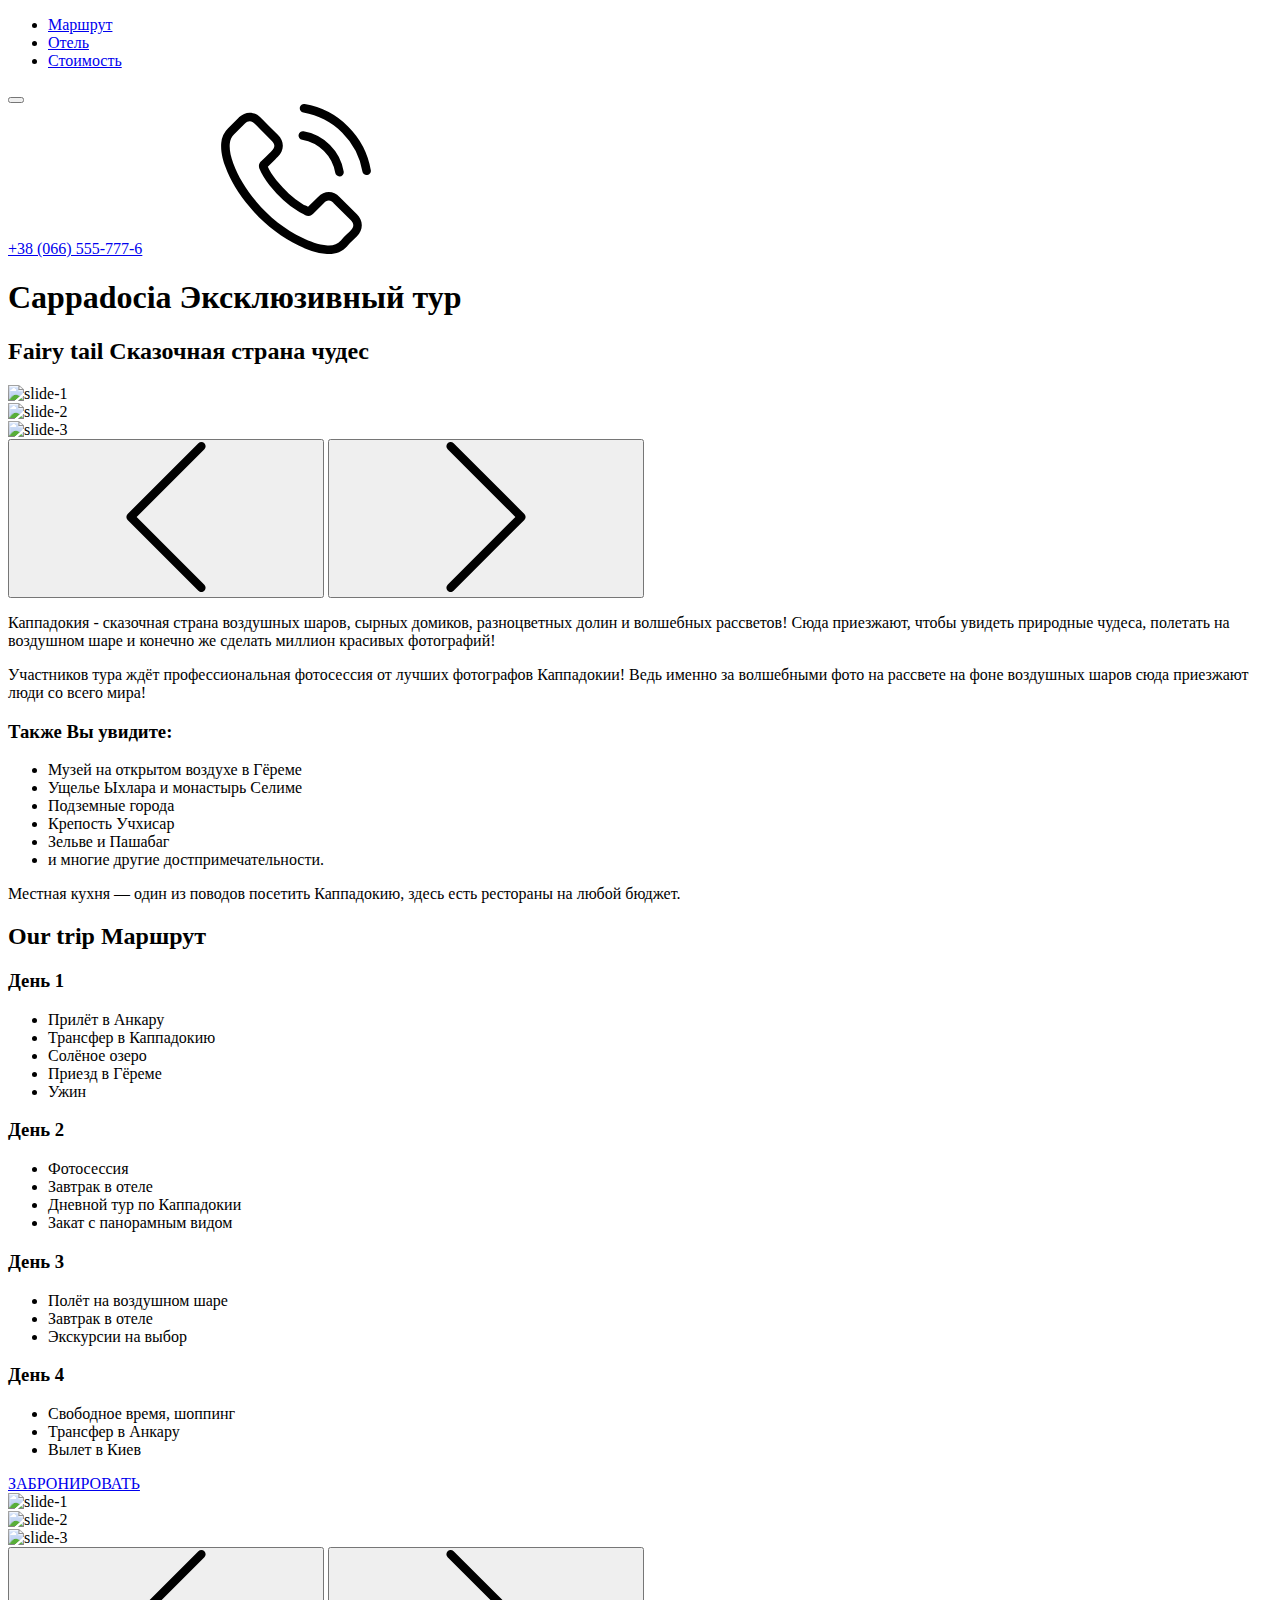
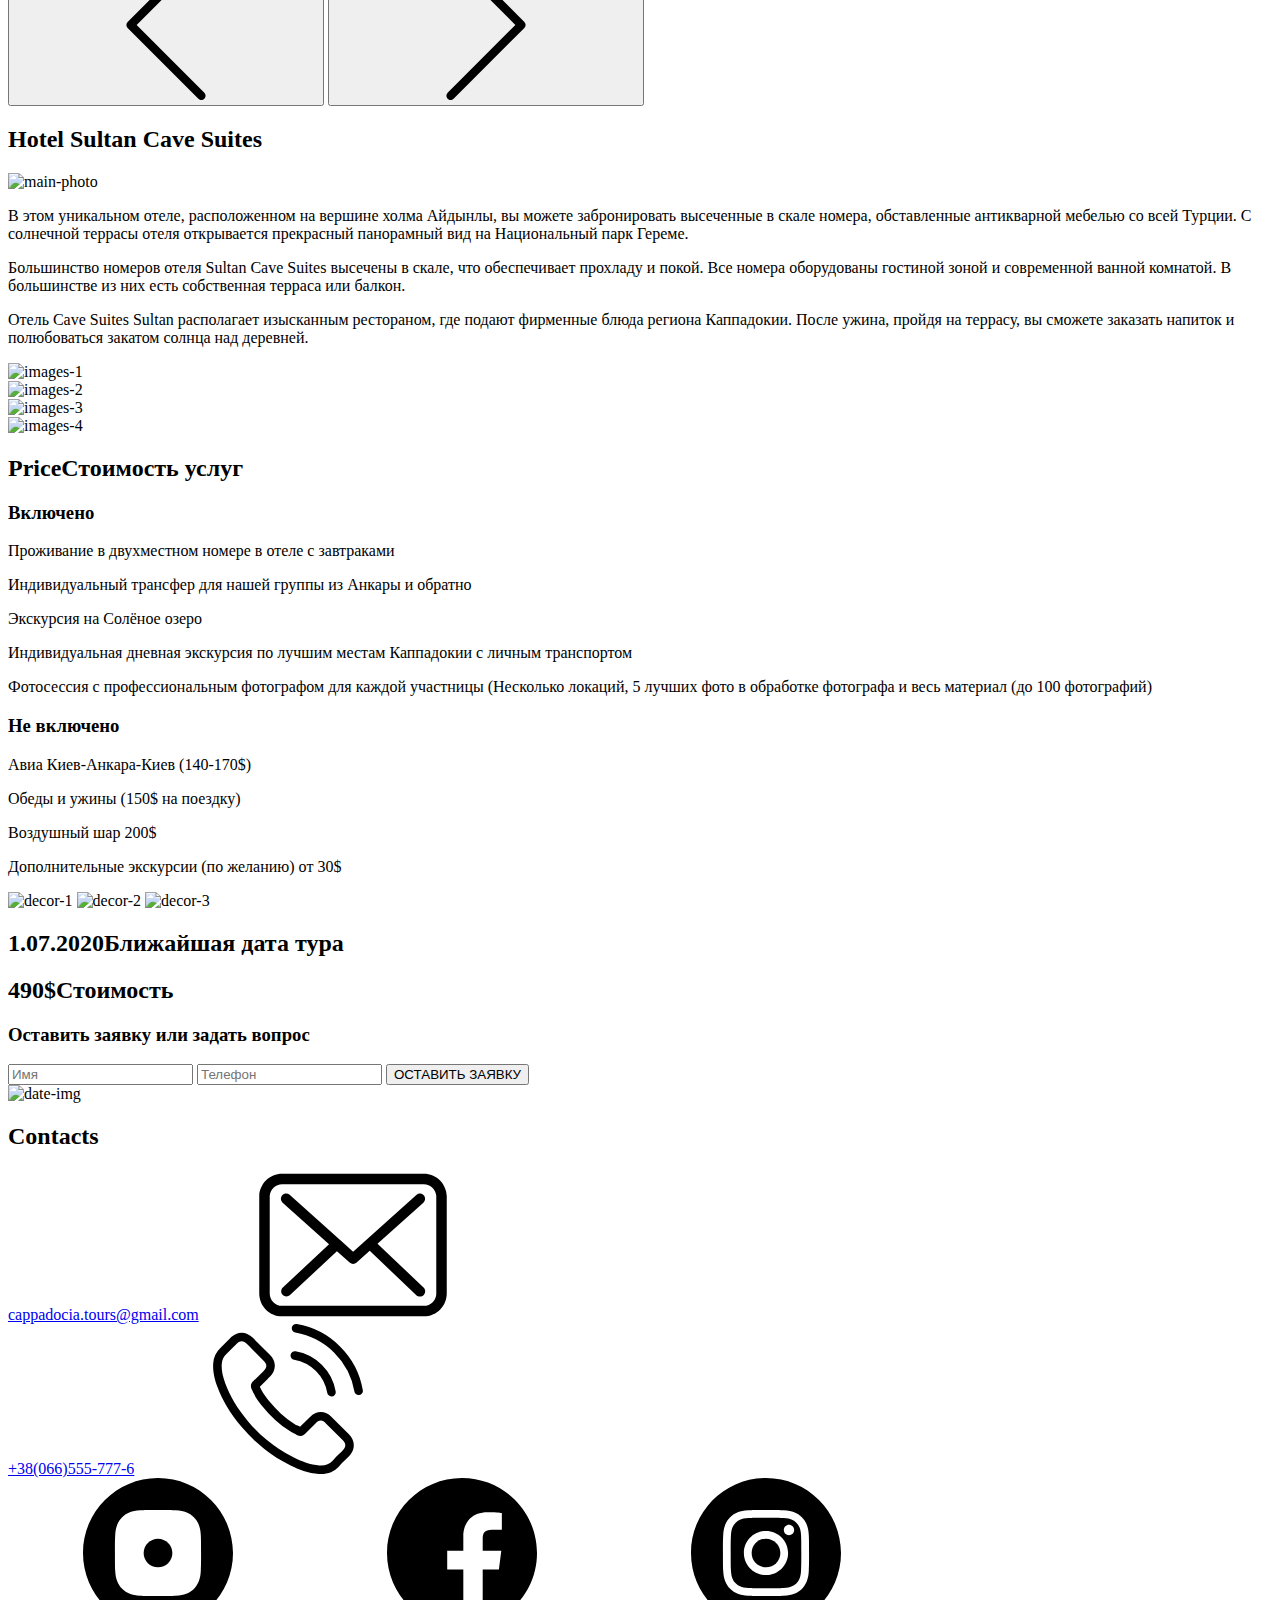
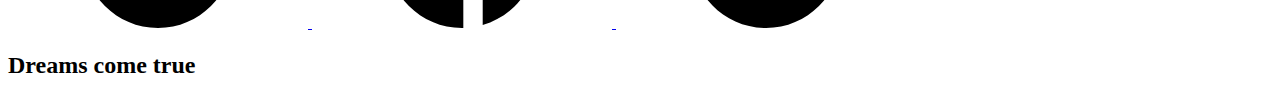
==== index.html @ e4f0c4df "Add files via upload" ====
<!DOCTYPE html>
<html lang="ru">
	 <head>
	<meta charset="UTF-8">
	<meta http-equiv="X-UA-Compatible" content="IE=edge">
	<meta name="viewport" content="width=device-width, initial-scale=1.0">
	<link rel="stylesheet" href="css/style.min.css?_v=20220206211210">
	<title>Cappadocia</title>
</head>
	<body>
		
		<div class="page">
			<header class="header page-section">
   
   <div class="header__top-wrapper">
      <div class="header__container container">
         <div class="header__top">

            <!-- menu --------------------------------->
            <div class="header__menu menu">
               <nav class="menu__body">
                  <ul class="menu__list">
                     <li><a class="menu__link" data-goto="#trip" href="#">Маршрут</a></li>
                     <li><a class="menu__link" data-goto="#hotel" href="#">Отель</a></li>
                     <li><a class="menu__link" data-goto="#price" href="#">Стоимость</a></li>
                  </ul>
               </nav>
               
   
               <!-- menu-burger -------------------->
                  <button class="menu__icon">
                     <span></span>
                  </button>
               <!-- /menu-burger -------------------->
   
            </div>
            <!-- menu --------------------------------->
            
            <div class="header__phone phone">
               <a class="phone__link" href="tel:0665557776">+38 (066) 555-777-6</a>
   
               <svg class="phone__icon">
                  <use xlink:href="#phone"></use>
               </svg>
            </div>
   
         </div>
      </div>
     
      
   </div>

   <div class="header__container container">
      <div class="header__inner _anim-items _anim-no-hide">
         <h1 class="header__title  _anim-show-up">Cappadocia <span class="header__text">Эксклюзивный тур</span></h1>
      </div>
   </div>
</header>



			<main>
				<section class="fairy page-section">

   <div class="fairy__title-box title-box _anim-items _anim-no-hide">
      <h2 class="fairy__title title _anim-show-up">Fairy tail <span>Сказочная страна чудес</span></h2>
   </div>

   <div class="fairy__body">
   
      <div class="fairy__content _anim-items _anim-no-hide">
         <div class="fairy__slider swiper _anim-show-left">
            <div class="fairy__slider-wrapper swiper-wrapper">
               <div class="fairy__slide swiper-slide">
                  <div class="fairy__img-box">
                     <picture><source srcset="img/fairy-section/slide-1.webp" type="image/webp"><img class="fairy__img" src="img/fairy-section/slide-1.jpg" alt="slide-1"></picture>
                  </div>
               </div>

               <div class="fairy__slide swiper-slide">
                  <div class="fairy__img-box">
                     <picture><source srcset="img/fairy-section/slide-2.webp" type="image/webp"><img class="fairy__img" src="img/fairy-section/slide-2.jpg" alt="slide-2"></picture>
                  </div>
               </div>

               <div class="fairy__slide swiper-slide">
                  <div class="fairy__img-box">
                     <picture><source srcset="img/fairy-section/slide-3.webp" type="image/webp"><img class="fairy__img" src="img/fairy-section/slide-3.jpg" alt="slide-3"></picture>
                  </div>
               </div>
            </div>

            <button class="fairy__slider-btn-prev slider__btn-prev">
               <svg class="arrow-prev">
                  <use xlink:href="#arrow-prev"></use>
               </svg>
            </button>
            <button class="fairy__slider-btn-next slider__btn-next">
               <svg class="arrow-next">
                  <use xlink:href="#arrow-next"></use>
               </svg>
            </button>

         </div>
      </div>

      <div class="fairy__descr _anim-items _anim-no-hide">
         <div class="fairy__wrapper _anim-show-right">
            <div class="fairy__inner">
               <p class="fairy__text">Каппадокия - сказочная страна воздушных шаров, сырных домиков, разноцветных долин и волшебных рассветов! 
                  Сюда приезжают, чтобы увидеть природные чудеса, полетать на воздушном шаре и конечно же сделать миллион красивых фотографий! 
               <p>

               <p class="fairy__text">
                  Участников тура ждёт профессиональная фотосессия от лучших фотографов Каппадокии!
                  Ведь именно за волшебными фото на рассвете на фоне воздушных шаров сюда приезжают люди со всего мира! 
               </p>

               <h3 class="fairy__subtitle">
                  Также Вы увидите:
               </h3>

               <ul class="fairy__list">
                  <li class="fairy__link">Музей на открытом воздухе в Гёреме</li>
                  <li class="fairy__link">Ущелье Ыхлара и монастырь Селиме</li>
                  <li class="fairy__link">Подземные города</li>
                  <li class="fairy__link">Крепость Учхисар</li>
                  <li class="fairy__link">Зельве и Пашабаг</li>
                  <li class="fairy__link">и многие другие достпримечательности.</li>
               </ul>

               <p class="fairy__text">
                  Местная кухня — один из поводов посетить Каппадокию, здесь есть рестораны на любой бюджет.
               </p>
            </div>

         </div>

      </div>

   </div>
  

</section>

				<section class="trip page-section" id="trip">

   <div class="trip__body">

      <div class="trip__descr _anim-items _anim-no-hide">

         <div class="trip__title-box title-box _anim-show-up">
            <h2 class="trip__title title">Our trip <span>Маршрут</span></h2>
         </div>

         <div class="trip__wrapper _anim-show-left">
            <div class="trip__inner">
               <div class="trip__columns">
                  <div class="trip__items">

                     <div class="trip__inner-box">
                        <h3 class="trip__subtitle">
                           День 1 
                        </h3>
         
                       <ul class="trip__list">
                          <li class="trip__link">Прилёт в Анкару</li>
                          <li class="trip__link">Трансфер в Каппадокию</li>
                          <li class="trip__link">Солёное озеро</li>
                          <li class="trip__link">Приезд в Гёреме</li>
                          <li class="trip__link">Ужин</li>
                       </ul>
                     </div>
      
                     <div class="trip__inner-box">
                        <h3 class="trip__subtitle">
                           День 2 
                        </h3>
      
                        <ul class="trip__list">
                           <li class="trip__link">Фотосессия</li>
                           <li class="trip__link">Завтрак в отеле</li>
                           <li class="trip__link">Дневной тур по Каппадокии</li>
                           <li class="trip__link">Закат с панорамным видом</li>
                        </ul>
                     </div>
      
                     <div class="trip__inner-box">
                        <h3 class="trip__subtitle">
                           День 3 
                        </h3>
         
                        <ul class="trip__list">
                           <li class="trip__link">Полёт на воздушном шаре</li>
                           <li class="trip__link">Завтрак в отеле </li>
                           <li class="trip__link">Экскурсии на выбор</li>
                        </ul>
                     </div>
      
                     <div class="trip__inner-box">
                        <h3 class="trip__subtitle">
                           День 4 
                        </h3>
         
                        <ul class="trip__list">
                           <li class="trip__link">Свободное время, шоппинг</li>
                           <li class="trip__link">Трансфер в Анкару</li>
                           <li class="trip__link">Вылет в Киев</li>
                        </ul>
                     </div>

                  </div>
               </div>

               <a class="trip__inner-button btn" href="page-2.html" target="_blank">ЗАБРОНИРОВАТЬ</a>
            </div>

         </div>

      </div>
   
      <div class="trip__content _anim-items _anim-no-hide">
         <div class="trip__slider swiper _anim-show-right">
            <div class="trip__slider-wrapper swiper-wrapper">
               <div class="trip__slide swiper-slide">
                  <div class="trip__img-box">
                     <picture><source srcset="img/trip-section/slide-1.webp" type="image/webp"><img class="trip__img" src="img/trip-section/slide-1.jpg" alt="slide-1"></picture>
                  </div>
               </div>

               <div class="trip__slide swiper-slide">
                  <div class="trip__img-box">
                     <picture><source srcset="img/trip-section/slide-2.webp" type="image/webp"><img class="trip__img" src="img/trip-section/slide-2.jpg" alt="slide-2"></picture>
                  </div>
               </div>

               <div class="trip__slide swiper-slide">
                  <div class="trip__img-box">
                     <picture><source srcset="img/trip-section/slide-3.webp" type="image/webp"><img class="trip__img" src="img/trip-section/slide-3.jpg" alt="slide-3"></picture>
                  </div>
               </div>
            </div>

            <button class="trip__slider-btn-prev slider__btn-prev">
               <svg class="arrow-prev">
                  <use xlink:href="#arrow-prev"></use>
               </svg>
            </button>
            <button class="trip__slider-btn-next slider__btn-next">
               <svg class="arrow-next">
                  <use xlink:href="#arrow-next"></use>
               </svg>
            </button>

         </div>
      </div>

   </div>
  

</section>

				<section class="hotel page-section" id="hotel">
   <div class="hotel__container container">

      <div class="hotel__title-box title-box _anim-items _anim-no-hide">
         <h2 class="hotel__title title _anim-show-up">Hotel <span>Sultan Cave Suites</span></h2>
      </div>

      <div class="hotel__body">

         <div class="hotel__photo _anim-items _anim-no-hide">
            <div class="hotel__photo-box _anim-show-left">
               <picture><source srcset="img/hotel-section/main-photo.webp" type="image/webp"><img src="img/hotel-section/main-photo.jpg" alt="main-photo"></picture>
            </div>
         </div>

         <div class="hotel__descr descr-hotel _anim-items _anim-no-hide">

            <div class="descr-hotel__info _anim-show-right">
               <p class="descr-hotel__text">
                  В этом уникальном отеле, расположенном на вершине холма Айдынлы, вы можете забронировать высеченные в скале номера, обставленные антикварной мебелью со всей Турции. С солнечной террасы отеля открывается прекрасный панорамный вид на Национальный парк Гереме.
               </p>
               <p class="descr-hotel__text">
                  Большинство номеров отеля Sultan Cave Suites высечены в скале, что обеспечивает прохладу и покой. Все номера оборудованы гостиной зоной и современной ванной комнатой. В большинстве из них есть собственная терраса или балкон.
               </p>
               <p class="descr-hotel__text">
                  Отель Cave Suites Sultan располагает изысканным рестораном, где подают фирменные блюда региона Каппадокии. После ужина, пройдя на террасу, вы сможете заказать напиток и полюбоваться закатом солнца над деревней.
               </p>
            </div>

            <div class="descr-hotel__images _anim-show-up">

               <div class="descr-hotel__img">
                  <picture><source srcset="img/hotel-section/photo-1.webp" type="image/webp"><img src="img/hotel-section/photo-1.jpg" alt="images-1"></picture>
               </div>

               <div class="descr-hotel__img">
                  <picture><source srcset="img/hotel-section/photo-2.webp" type="image/webp"><img src="img/hotel-section/photo-2.jpg" alt="images-2"></picture>
               </div>

               <div class="descr-hotel__img">
                  <picture><source srcset="img/hotel-section/photo-3.webp" type="image/webp"><img src="img/hotel-section/photo-3.jpg" alt="images-3"></picture>
               </div>

               <div class="descr-hotel__img">
                  <picture><source srcset="img/hotel-section/photo-4.webp" type="image/webp"><img src="img/hotel-section/photo-4.jpg" alt="images-4"></picture>
               </div>


               <!-- <a class="descr-hotel__img" data-fslightbox href="img/hotel-section/photo-1.jpg" alt="photo-1">">
                  <picture><source srcset="img/hotel-section/photo-1.webp" type="image/webp"><img src="img/hotel-section/photo-1.jpg"></picture>
               </a>
               
               <a class="descr-hotel__img" data-fslightbox href="img/hotel-section/photo-1.jpg" alt="photo-1">">
                  <picture><source srcset="img/hotel-section/photo-1.webp" type="image/webp"><img src="img/hotel-section/photo-1.jpg"></picture>
               </a>

               <a class="descr-hotel__img" data-fslightbox href="img/hotel-section/photo-1.jpg" alt="photo-1">">
                  <picture><source srcset="img/hotel-section/photo-1.webp" type="image/webp"><img src="img/hotel-section/photo-1.jpg"></picture>
               </a>

               <a class="descr-hotel__img" data-fslightbox href="img/hotel-section/photo-1.jpg" alt="photo-1">">
                  <picture><source srcset="img/hotel-section/photo-1.webp" type="image/webp"><img src="img/hotel-section/photo-1.jpg"></picture>
               </a> -->

            </div>

         </div>
      </div>
   </div>
</section>

				<section class="price page-section" id="price">

   <div class="price__container container">

      <div class="price__title-box title-box _anim-items _anim-no-hide">
         <h2 class="price__title title _anim-show-up">Price<span>Стоимость услуг</span></h2>
      </div>
   
      <div class="price__body _anim-items _anim-no-hide">
      
         <div class="price__column price__column-1">
            <div class="price__item">
               <h3 class="price__item-title">
                  Включено
               </h3>

               <p class="price__item-text">
                  Проживание в двухместном номере в отеле с завтраками
               </p>

               <p class="price__item-text">
                  Индивидуальный трансфер для нашей группы из Анкары и обратно
               </p>

               <p class="price__item-text">
                  Экскурсия на Солёное озеро
               </p>

               <p class="price__item-text">
                  Индивидуальная дневная экскурсия по лучшим местам Каппадокии с личным транспортом
               </p>

               <p class="price__item-text">
                  Фотосессия с профессиональным фотографом для каждой участницы
                  (Несколько локаций, 5 лучших фото в обработке фотографа и весь материал (до 100 фотографий)
               </p>
            </div>
         </div>

         <div class="price__column price__column-2">
            <div class="price__item">
               <h3 class="price__item-title">
                  Не включено
               </h3>

               <p class="price__item-text">
                  Авиа Киев-Анкара-Киев (140-170$)               </p>

               <p class="price__item-text">
                  Обеды и ужины (150$ на поездку)
               </p>

               <p class="price__item-text">
                  Воздушный шар 200$
               </p>

               <p class="price__item-text">
                  Дополнительные экскурсии (по желанию) от 30$
               </p>
               
            </div>
         </div>

         <div class="price__column price__column-3">
            <div class="price__item price__decor">
               <picture><source srcset="img/price-section/decor-1.webp" type="image/webp"><img class="price__decor-img--1" src="img/price-section/decor-1.png" alt="decor-1"></picture>
               <picture><source srcset="img/price-section/decor-1.webp" type="image/webp"><img class="price__decor-img--2" src="img/price-section/decor-1.png" alt="decor-2"></picture>
               <picture><source srcset="img/price-section/decor-2.webp" type="image/webp"><img class="price__decor-img--3" src="img/price-section/decor-2.png" alt="decor-3"></picture>
            </div>
         </div>
   
      </div>

   </div>

</section>
				
				<section class="date page-section">

   <div class="date__container container">

      <div class="date__body">

         <div class="date__column date__column--1 _anim-items _anim-no-hide _anim-show-left">
            <div class="date__title-box title-box">
               <h2 class="date__title date__title--1 title">1.07.2020<span>Ближайшая дата тура</span></h2>
            </div> 

            <div class="date__title-box title-box">
               <h2 class="date__title date__title--2 title">490$<span>Стоимость</span></h2>
            </div> 

            <div class="date__form-wrapper">
               <h3 class="date__form-title">Оставить заявку или задать вопрос</h3>

               <form class="date__form" action="#" id="form">
                  <input class="date__input _req" id="formName" type="text" name="name" placeholder="Имя">
                  
                  <input class="date__input _req" type="text" placeholder="Телефон">

                  <button class="date__form-btn btn form__button"  type="submit">ОСТАВИТЬ ЗАЯВКУ</button>
               </form>
            </div>
         </div>

         <div class="date__column date__column--2 _anim-items _anim-no-hide">
            <div class="date__photo _anim-show-right">
               <picture><source srcset="img/date-section/date-img.webp" type="image/webp"><img class="date__img" src="img/date-section/date-img.jpg" alt="date-img"></picture>
            </div>
         </div>
      
      </div>

   </div>

</section>
		
			</main>

			<footer class="footer">
   <div class="footer__container container">
      <div class="footer__inner">

         <div class="footer__contacts contacts _anim-items _anim-no-hide">
            <div class="contacts__body _anim-show-up-slow">
               <h2 class="contacts__title title">Contacts</h2>

               <div class="contacts__mail mail">
                  <a class="mail__link" href="mailto:сappadocia.tours@gmail.com">сappadocia.tours@gmail.com</a>

                  <svg class="mail__icon contacts__icon">
                     <use xlink:href="#mail"></use>
                  </svg>
               </div> 
               
               <div class="contacts__tel tel">
                  <a class="tel__link" href="tel:0665557776">+38(066)555-777-6</a>

                  <svg class="tel__icon">
                     <use xlink:href="#phone"></use>
                  </svg>
               </div> 

               <div class="contacts__social">
                  <a class="contacts__link" href="#">
                     <svg class="youtube__icon contacts__icon">
                        <use xlink:href="#youtube"></use>
                     </svg>
                  </a>

                  <a class="contacts__link" href="#">
                     <svg class="youtube__icon contacts__icon">
                        <use xlink:href="#facebook"></use>
                     </svg>
                  </a>

                  <a class="contacts__link" href="#">
                     <svg class="youtube__icon contacts__icon">
                        <use xlink:href="#instagram"></use>
                     </svg>
                  </a>
               </div>

            </div>
         </div>

         <div class="footer__title-box _anim-items _anim-no-hide">
            <h2 class="footer__tltle title _anim-show-up">Dreams come true</h2>
         </div>

      </div>
   </div>
</footer>

		</div>
		

		<!-- phone ----------------------------------------------------------------- -->
<svg display="none">
   <symbol id="phone" viewBox="0 0 30 30">
      <path d="M23.71 18.584c-.615-.64-1.356-.982-2.141-.982-.779 0-1.526.336-2.165.976l-2.001 1.994c-.165-.088-.33-.17-.488-.253a8.015 8.015 0 01-.627-.336c-1.874-1.19-3.577-2.741-5.21-4.748-.792-1-1.324-1.843-1.71-2.698.519-.475 1-.969 1.469-1.444.177-.177.354-.36.532-.538 1.33-1.33 1.33-3.052 0-4.381L9.64 4.445c-.196-.196-.399-.399-.589-.601-.38-.393-.779-.798-1.19-1.178-.614-.608-1.349-.93-2.121-.93-.773 0-1.52.322-2.153.93l-.013.013L1.422 4.85A4.632 4.632 0 00.048 7.795c-.152 1.849.392 3.57.81 4.698 1.026 2.767 2.558 5.331 4.844 8.08 2.773 3.31 6.11 5.926 9.921 7.768 1.457.69 3.4 1.507 5.572 1.646.133.007.273.013.4.013 1.462 0 2.69-.526 3.653-1.57.006-.013.019-.02.025-.032.33-.399.71-.76 1.108-1.146.272-.26.551-.532.823-.817.627-.652.956-1.412.956-2.19 0-.786-.335-1.54-.975-2.172l-3.476-3.49zm2.266 6.667c-.006 0-.006.007 0 0-.247.266-.5.507-.773.773-.411.392-.829.804-1.222 1.266-.64.684-1.393 1.007-2.38 1.007-.095 0-.197 0-.292-.007-1.88-.12-3.628-.854-4.938-1.481-3.584-1.735-6.73-4.198-9.346-7.32-2.159-2.602-3.603-5.008-4.559-7.591-.589-1.577-.804-2.805-.709-3.964.063-.74.348-1.355.874-1.88l2.159-2.16c.31-.29.64-.45.962-.45.4 0 .722.241.925.444l.019.02c.386.36.753.734 1.14 1.132.196.203.398.406.601.615l1.729 1.728c.67.671.67 1.292 0 1.963-.184.184-.361.367-.545.545a33.032 33.032 0 01-1.59 1.544c-.012.013-.025.02-.03.032-.545.545-.444 1.076-.33 1.437l.019.057c.45 1.09 1.083 2.115 2.045 3.337l.006.007c1.748 2.152 3.59 3.83 5.623 5.116.26.164.525.297.779.424a8 8 0 01.627.335c.025.013.05.032.076.045.215.107.417.158.626.158.526 0 .855-.33.963-.437l2.165-2.165c.215-.216.557-.475.956-.475.393 0 .716.247.912.462l.013.013 3.488 3.488c.653.646.653 1.311.007 1.982zM16.212 7.136a8.03 8.03 0 014.37 2.267 8.071 8.071 0 012.266 4.369c.07.418.43.709.842.709a.856.856 0 00.848-1 9.766 9.766 0 00-2.741-5.287 9.766 9.766 0 00-5.287-2.742.86.86 0 00-.988.696.846.846 0 00.69.988zM29.965 13.234a16.066 16.066 0 00-4.514-8.706A16.066 16.066 0 0016.745.013a.852.852 0 00-.982.697.859.859 0 00.703.987c2.95.5 5.642 1.9 7.782 4.034a14.344 14.344 0 014.033 7.781c.07.418.43.71.842.71.05 0 .095-.007.146-.013a.839.839 0 00.696-.975z"/>
   </symbol>	
</svg>
<!-- /phone ----------------------------------------------------------------- -->


<!-- arrow-next ------------------------------------------------------------- -->
<svg display="none">
   <symbol id="arrow-next"  viewBox="0 0 38 70">
      <path d="M36.9182 33.6045L3.89675 0.583119C3.11925 -0.194373 1.87233 -0.194373 1.09484 0.583119C0.317346 1.36061 0.317346 2.60753 1.09484 3.38503L32.708 34.9982L1.09484 66.6113C0.317346 67.3888 0.317346 68.6357 1.09484 69.4132C1.47625 69.7946 1.98969 70 2.48846 70C2.98723 70 3.50067 69.8093 3.88208 69.4132L36.9035 36.3918C37.681 35.629 37.681 34.3674 36.9182 33.6045Z"/>
   </symbol>	
</svg>
<!-- /arrow-next ------------------------------------------------------------- -->


<!-- arrow-prev ------------------------------------------------------------- -->
<svg display="none">
   <symbol id="arrow-prev"  viewBox="0 0 38 70">
      <path d="M5.29918 34.9982L36.9123 3.38503C37.6898 2.60753 37.6898 1.36061 36.9123 0.583119C36.1348 -0.194373 34.8879 -0.194373 34.1104 0.583119L1.08898 33.6045C0.311486 34.382 0.311486 35.629 1.08898 36.4065L34.1104 69.4132C34.4918 69.7946 35.0053 70 35.504 70C36.0028 70 36.5162 69.8093 36.8976 69.4132C37.6751 68.6357 37.6751 67.3888 36.8976 66.6113L5.29918 34.9982Z"/>
   </symbol>	
</svg>
<!-- /arrow-prev ------------------------------------------------------------- -->


<!-- facebook ------------------------------------------------------------- -->
<svg display="none">
   <symbol id="facebook" viewBox="0 0 30 30">
      <path d="M17.4183 29.8047C17.2933 29.8251 17.1679 29.8438 17.042 29.861C17.1679 29.8438 17.2933 29.8251 17.4183 29.8047Z"/>
      <path d="M17.7183 29.7534C17.6585 29.7644 17.5988 29.7745 17.5391 29.7848C17.5988 29.7745 17.6585 29.7644 17.7183 29.7534Z"/>
      <path d="M16.7077 29.9028C16.5614 29.9193 16.4142 29.934 16.2666 29.9463C16.4142 29.934 16.5614 29.9193 16.7077 29.9028Z"/>
      <path d="M16.9957 29.8677C16.9254 29.8771 16.8547 29.8858 16.7842 29.894C16.8547 29.8858 16.9254 29.8771 16.9957 29.8677Z"/>
      <path d="M18.1271 29.6724C18.0745 29.6836 18.0216 29.6948 17.9688 29.7056C18.0216 29.6948 18.0745 29.6836 18.1271 29.6724Z"/>
      <path d="M19.1404 29.4209C19.0978 29.433 19.0553 29.4445 19.0127 29.4564C19.0553 29.4445 19.0978 29.433 19.1404 29.4209Z"/>
      <path d="M18.8345 29.5044C18.7882 29.5165 18.7418 29.5289 18.6953 29.5406C18.7418 29.5289 18.7882 29.5168 18.8345 29.5044Z"/>
      <path d="M18.433 29.6045C18.384 29.6159 18.3346 29.6267 18.2852 29.6377C18.3346 29.6267 18.384 29.6159 18.433 29.6045Z"/>
      <path d="M16.2615 29.9468C16.1826 29.9534 16.1036 29.9594 16.0244 29.9646C16.1036 29.9594 16.1826 29.9534 16.2615 29.9468Z"/>
      <path d="M30 15C30 6.717 23.283 0 15 0C6.717 0 0 6.717 0 15C0 23.283 6.717 30 15 30C15.0881 30 15.1758 29.9982 15.2637 29.9966V18.3197H12.041V14.564H15.2637V11.8002C15.2637 8.59497 17.2204 6.85043 20.0796 6.85043C21.4487 6.85043 22.6257 6.95251 22.9688 6.99806V10.348H20.9972C19.4417 10.348 19.1405 11.0873 19.1405 12.1719V14.564H22.8598L22.375 18.3197H19.1405V29.4205C25.4102 27.6231 30 21.8468 30 15Z"/>
      <path d="M15.9906 29.9668C15.8345 29.9769 15.6777 29.9849 15.5205 29.9901C15.6777 29.9849 15.8345 29.9769 15.9906 29.9668Z"/>
      <path d="M15.5127 29.9902C15.4298 29.993 15.3468 29.995 15.2637 29.9964C15.3468 29.995 15.4298 29.993 15.5127 29.9902Z"/>   
   </symbol>	
</svg>
<!-- /facebook ------------------------------------------------------------- -->


<!-- instagram ------------------------------------------------------------- -->
<svg display="none">
   <symbol id="instagram" viewBox="0 0 30 30">
      <path d="M17.8711 15C17.8711 16.5857 16.5857 17.8711 15 17.8711C13.4143 17.8711 12.1289 16.5857 12.1289 15C12.1289 13.4143 13.4143 12.1289 15 12.1289C16.5857 12.1289 17.8711 13.4143 17.8711 15Z"/>
      <path d="M21.7144 9.92039C21.5764 9.5464 21.3562 9.20789 21.0701 8.93002C20.7923 8.64392 20.454 8.42374 20.0797 8.28572C19.7762 8.16785 19.3203 8.02754 18.4805 7.98932C17.5721 7.94789 17.2997 7.93896 14.9999 7.93896C12.6999 7.93896 12.4275 7.94766 11.5193 7.98909C10.6796 8.02754 10.2234 8.16785 9.92014 8.28572C9.54591 8.42374 9.2074 8.64392 8.92976 8.93002C8.64366 9.20789 8.42348 9.54617 8.28523 9.92039C8.16736 10.2239 8.02705 10.6801 7.98883 11.5198C7.9474 12.428 7.93848 12.7004 7.93848 15.0004C7.93848 17.3002 7.9474 17.5726 7.98883 18.481C8.02705 19.3208 8.16736 19.7767 8.28523 20.0802C8.42348 20.4545 8.64343 20.7927 8.92953 21.0706C9.2074 21.3567 9.54568 21.5769 9.91991 21.7149C10.2234 21.833 10.6796 21.9733 11.5193 22.0115C12.4275 22.053 12.6997 22.0617 14.9997 22.0617C17.3 22.0617 17.5723 22.053 18.4803 22.0115C19.3201 21.9733 19.7762 21.833 20.0797 21.7149C20.8309 21.4251 21.4247 20.8314 21.7144 20.0802C21.8323 19.7767 21.9726 19.3208 22.011 18.481C22.0525 17.5726 22.0612 17.3002 22.0612 15.0004C22.0612 12.7004 22.0525 12.428 22.011 11.5198C21.9728 10.6801 21.8325 10.2239 21.7144 9.92039ZM14.9999 19.4231C12.5571 19.4231 10.5768 17.4431 10.5768 15.0002C10.5768 12.5573 12.5571 10.5773 14.9999 10.5773C17.4426 10.5773 19.4229 12.5573 19.4229 15.0002C19.4229 17.4431 17.4426 19.4231 14.9999 19.4231ZM19.5977 11.4361C19.0269 11.4361 18.5641 10.9733 18.5641 10.4024C18.5641 9.83159 19.0269 9.36879 19.5977 9.36879C20.1685 9.36879 20.6313 9.83159 20.6313 10.4024C20.6311 10.9733 20.1685 11.4361 19.5977 11.4361Z"/>
      <path d="M15 0C6.717 0 0 6.717 0 15C0 23.283 6.717 30 15 30C23.283 30 30 23.283 30 15C30 6.717 23.283 0 15 0ZM23.5613 18.5511C23.5197 19.468 23.3739 20.094 23.161 20.6419C22.7135 21.7989 21.7989 22.7135 20.6419 23.161C20.0942 23.3739 19.468 23.5194 18.5513 23.5613C17.6328 23.6032 17.3394 23.6133 15.0002 23.6133C12.6608 23.6133 12.3676 23.6032 11.4489 23.5613C10.5322 23.5194 9.90601 23.3739 9.35829 23.161C8.78334 22.9447 8.26286 22.6057 7.83257 22.1674C7.39449 21.7374 7.05551 21.2167 6.83922 20.6419C6.62636 20.0942 6.48056 19.468 6.4389 18.5513C6.39656 17.6326 6.38672 17.3392 6.38672 15C6.38672 12.6608 6.39656 12.3674 6.43867 11.4489C6.48033 10.532 6.6259 9.90601 6.83876 9.35806C7.05505 8.78334 7.39426 8.26263 7.83257 7.83257C8.26263 7.39426 8.78334 7.05528 9.35806 6.83899C9.90601 6.62613 10.532 6.48056 11.4489 6.43867C12.3674 6.39679 12.6608 6.38672 15 6.38672C17.3392 6.38672 17.6326 6.39679 18.5511 6.4389C19.468 6.48056 20.094 6.62613 20.6419 6.83876C21.2167 7.05505 21.7374 7.39426 22.1677 7.83257C22.6057 8.26286 22.9449 8.78334 23.161 9.35806C23.3741 9.90601 23.5197 10.532 23.5616 11.4489C23.6034 12.3674 23.6133 12.6608 23.6133 15C23.6133 17.3392 23.6034 17.6326 23.5613 18.5511Z"/>
   </symbol>	
</svg>
<!-- /instagram ------------------------------------------------------------- -->


<!-- mail ------------------------------------------------------------- -->
<svg display="none">
   <symbol id="mail" viewBox="0 0 30 24">
      <path d="M26.3377 0.584961H3.66853C1.64494 0.584961 0 2.2299 0 4.25349V19.747C0 21.7706 1.64494 23.4155 3.66853 23.4155H26.3315C28.3551 23.4155 30 21.7706 30 19.747V4.2597C30.0062 2.23611 28.3613 0.584961 26.3377 0.584961ZM28.3302 19.747C28.3302 20.8457 27.4364 21.7395 26.3377 21.7395H3.66853C2.56983 21.7395 1.67598 20.8457 1.67598 19.747V4.2597C1.67598 3.161 2.56983 2.26715 3.66853 2.26715H26.3315C27.4302 2.26715 28.324 3.161 28.324 4.2597V19.747H28.3302Z"/>
      <path d="M18.9201 11.8079L26.2572 5.22814C26.5986 4.91777 26.6296 4.39015 26.3193 4.04254C26.0089 3.70114 25.4813 3.6701 25.1337 3.98047L15.0157 13.0618L13.0418 11.2989C13.0356 11.2927 13.0294 11.2865 13.0294 11.2803C12.9859 11.2368 12.9425 11.1996 12.8928 11.1623L4.86054 3.97426C4.51293 3.66389 3.98531 3.69493 3.67494 4.04254C3.36458 4.39015 3.39561 4.91777 3.74322 5.22814L11.1672 11.8638L3.77426 18.7849C3.43906 19.1015 3.42044 19.6291 3.73702 19.9705C3.90461 20.1443 4.12808 20.2375 4.35154 20.2375C4.55638 20.2375 4.76122 20.163 4.92261 20.014L12.4273 12.9935L14.4633 14.8122C14.6247 14.955 14.8233 15.0233 15.0219 15.0233C15.2206 15.0233 15.4254 14.9488 15.5806 14.806L17.6725 12.9314L25.1337 20.0202C25.2951 20.1754 25.5061 20.2499 25.7109 20.2499C25.9344 20.2499 26.1517 20.163 26.3193 19.9892C26.6358 19.654 26.6234 19.1201 26.2882 18.8036L18.9201 11.8079Z"/>
   </symbol>	
</svg>
<!-- /mail ------------------------------------------------------------- -->


<!-- youtube ------------------------------------------------------------- -->
<svg display="none">
   <symbol id="youtube" viewBox="0 0 30 30">
      <path d="M17.8711 15C17.8711 16.5857 16.5857 17.8711 15 17.8711C13.4143 17.8711 12.1289 16.5857 12.1289 15C12.1289 13.4143 13.4143 12.1289 15 12.1289C16.5857 12.1289 17.8711 13.4143 17.8711 15Z"/>
      <path d="M15 0C6.717 0 0 6.717 0 15C0 23.283 6.717 30 15 30C23.283 30 30 23.283 30 15C30 6.717 23.283 0 15 0ZM23.5613 18.5511C23.5197 19.468 23.3739 20.094 23.161 20.6419C22.7135 21.7989 21.7989 22.7135 20.6419 23.161C20.0942 23.3739 19.468 23.5194 18.5513 23.5613C17.6328 23.6032 17.3394 23.6133 15.0002 23.6133C12.6608 23.6133 12.3676 23.6032 11.4489 23.5613C10.5322 23.5194 9.90601 23.3739 9.35829 23.161C8.78334 22.9447 8.26286 22.6057 7.83257 22.1674C7.39449 21.7374 7.05551 21.2167 6.83922 20.6419C6.62636 20.0942 6.48056 19.468 6.4389 18.5513C6.39656 17.6326 6.38672 17.3392 6.38672 15C6.38672 12.6608 6.39656 12.3674 6.43867 11.4489C6.48033 10.532 6.6259 9.90601 6.83876 9.35806C7.05505 8.78334 7.39426 8.26263 7.83257 7.83257C8.26263 7.39426 8.78334 7.05528 9.35806 6.83899C9.90601 6.62613 10.532 6.48056 11.4489 6.43867C12.3674 6.39679 12.6608 6.38672 15 6.38672C17.3392 6.38672 17.6326 6.39679 18.5511 6.4389C19.468 6.48056 20.094 6.62613 20.6419 6.83876C21.2167 7.05505 21.7374 7.39426 22.1677 7.83257C22.6057 8.26286 22.9449 8.78334 23.161 9.35806C23.3741 9.90601 23.5197 10.532 23.5616 11.4489C23.6034 12.3674 23.6133 12.6608 23.6133 15C23.6133 17.3392 23.6034 17.6326 23.5613 18.5511Z"/> 
   </symbol>	
</svg>
<!-- /youtube ------------------------------------------------------------- -->




<!-- <svg class="arrow-right">
   <use xlink:href="#arrow-right"></use>
</svg> -->

		<script src="js/app.min.js?_v=20220206211210"></script>
	</body>
</html>
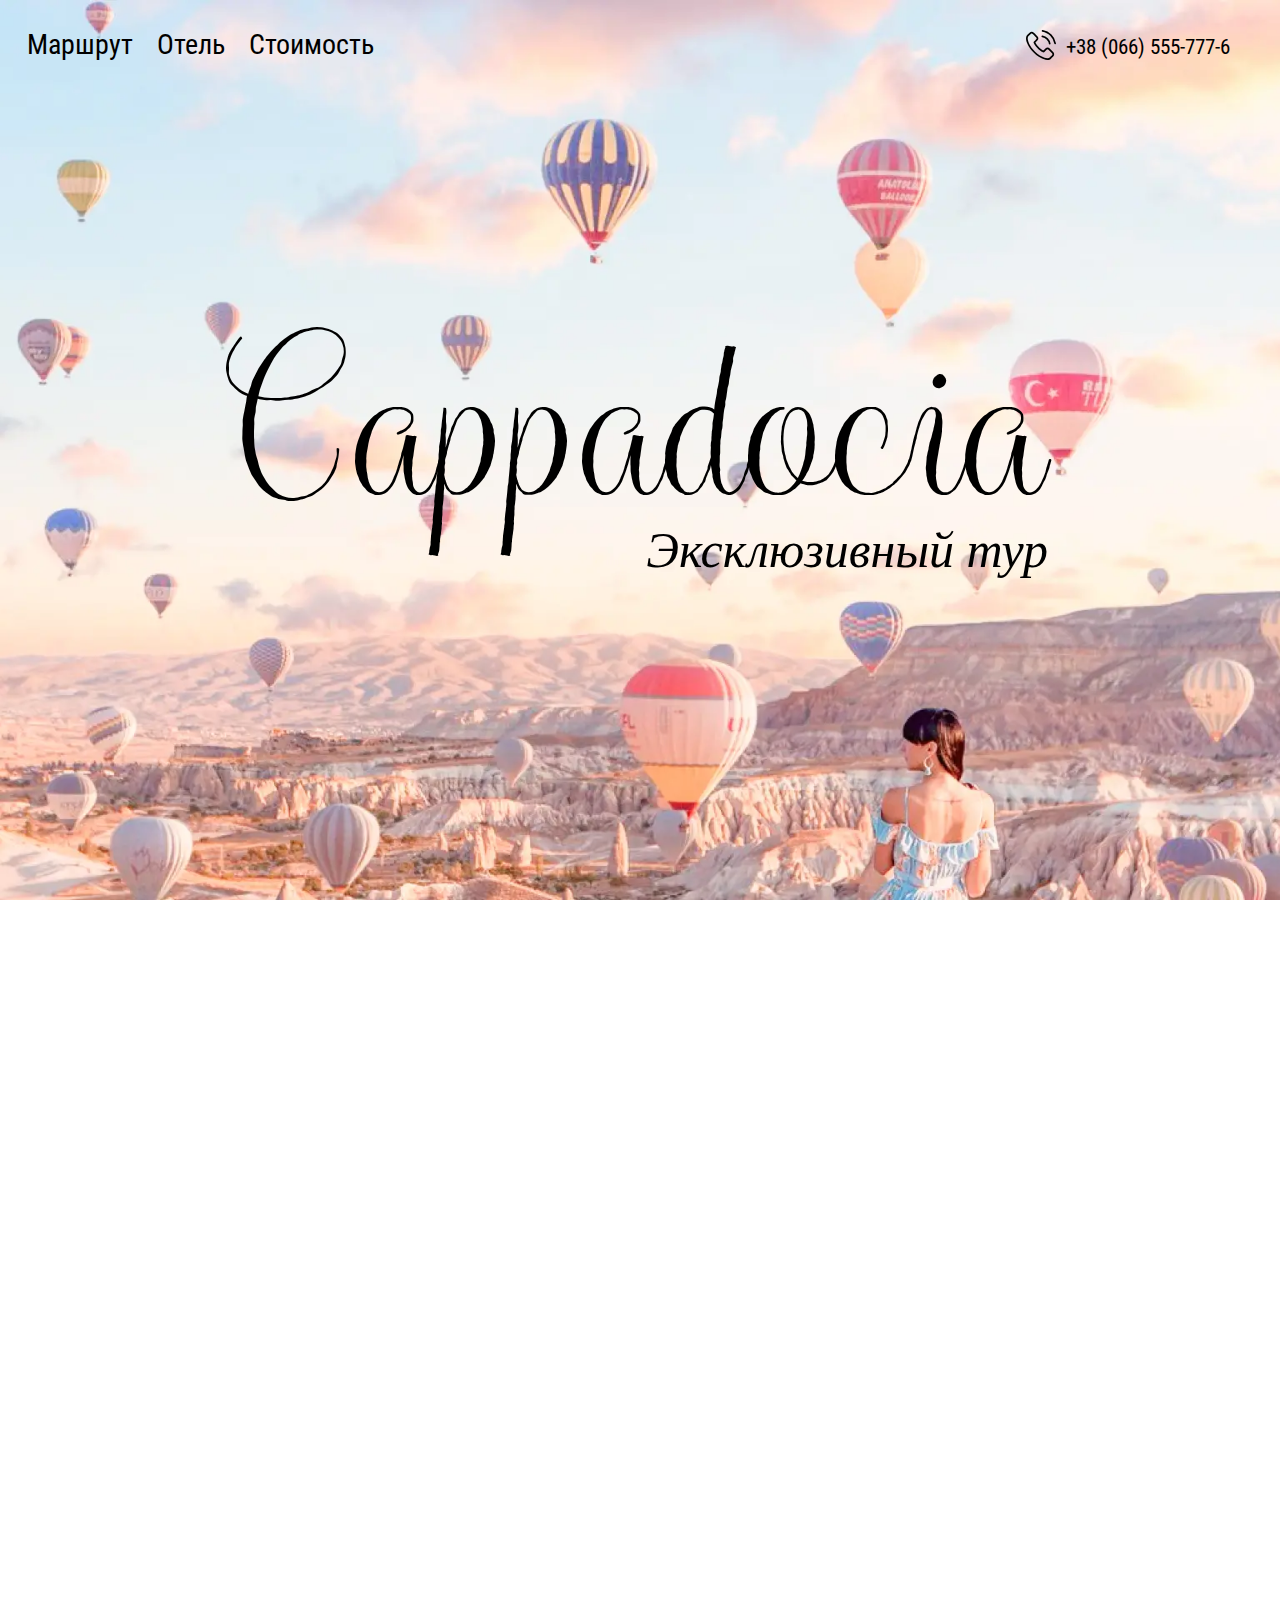
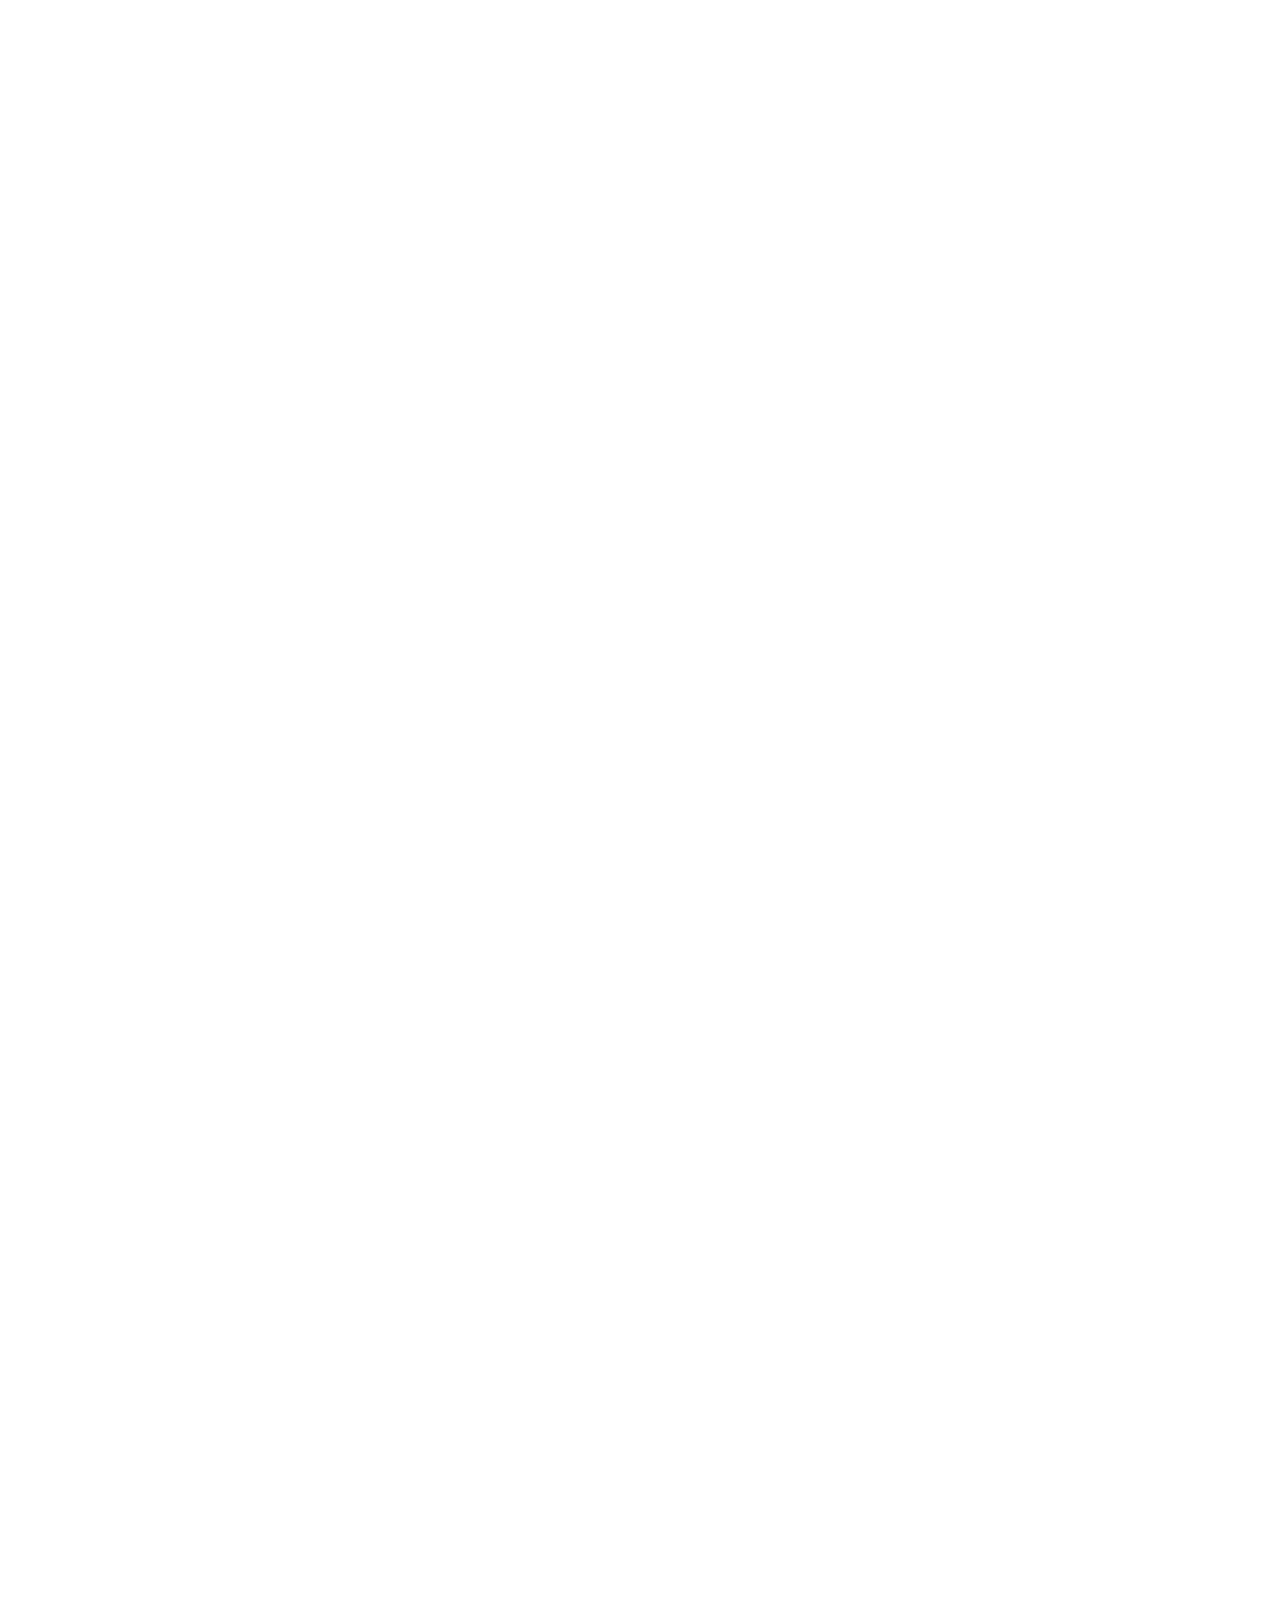
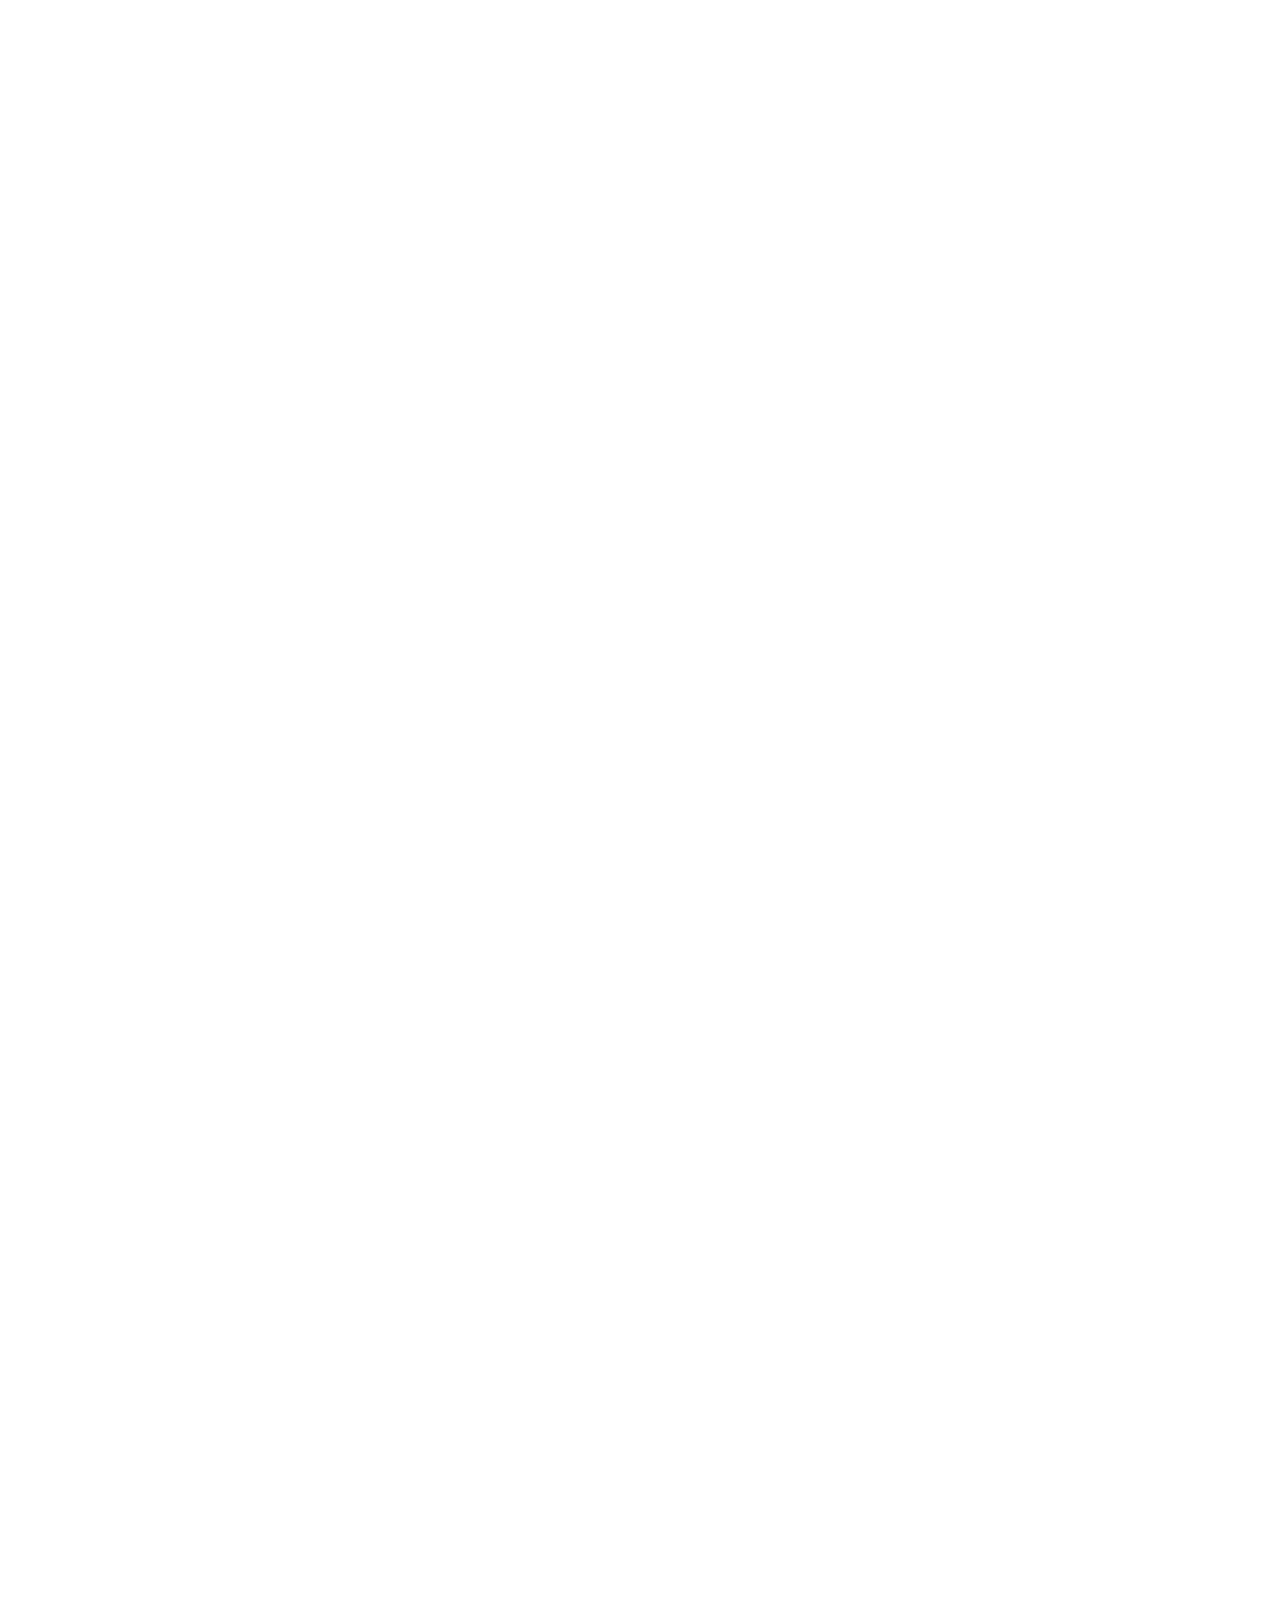
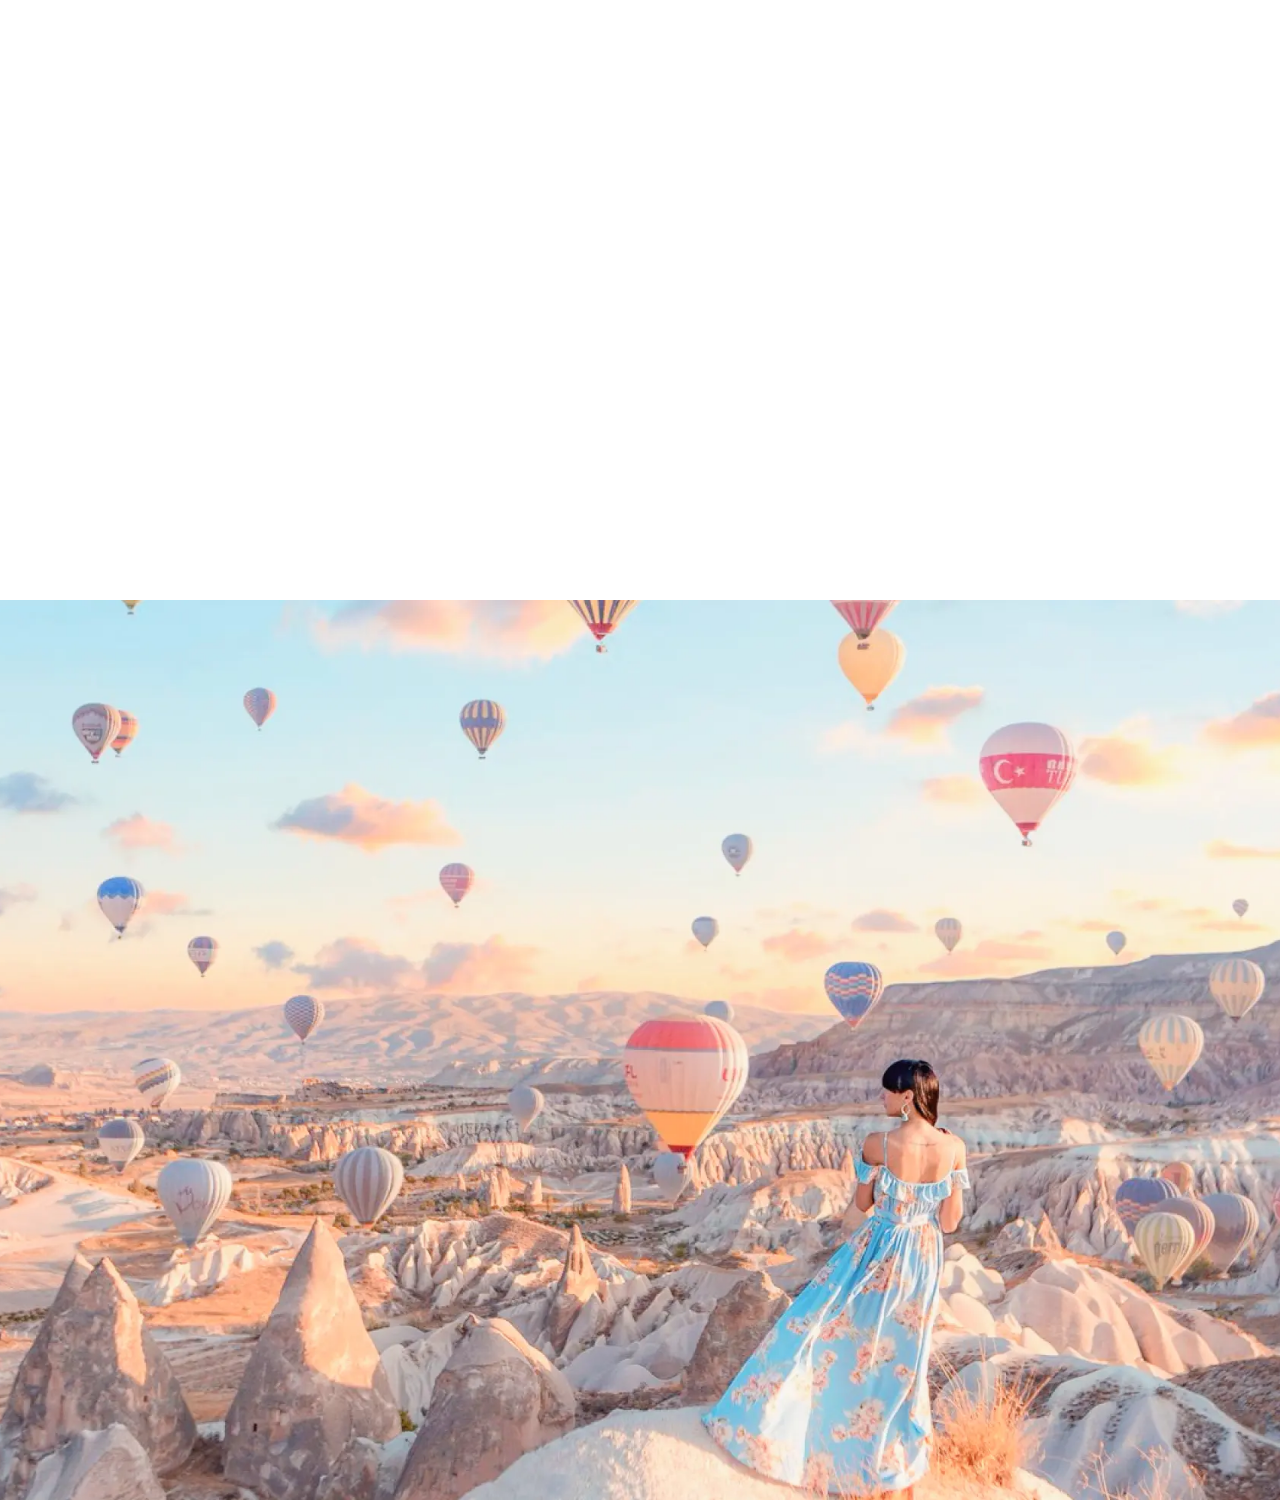
==== commit 681dc539: "Update index.html" ====
--- a/index.html
+++ b/index.html
@@ -4,7 +4,7 @@
 	<meta charset="UTF-8">
 	<meta http-equiv="X-UA-Compatible" content="IE=edge">
 	<meta name="viewport" content="width=device-width, initial-scale=1.0">
-	<link rel="stylesheet" href="css/style.min.css?_v=20220206211210">
+	<link rel="stylesheet" href="css/style.min.css">
 	<title>Cappadocia</title>
 </head>
 	<body>
@@ -73,19 +73,19 @@
             <div class="fairy__slider-wrapper swiper-wrapper">
                <div class="fairy__slide swiper-slide">
                   <div class="fairy__img-box">
-                     <picture><source srcset="img/fairy-section/slide-1.webp" type="image/webp"><img class="fairy__img" src="img/fairy-section/slide-1.jpg" alt="slide-1"></picture>
+                     <img class="fairy__img" src="img/fairy-section/slide-1.jpg" alt="slide-1">
                   </div>
                </div>
 
                <div class="fairy__slide swiper-slide">
                   <div class="fairy__img-box">
-                     <picture><source srcset="img/fairy-section/slide-2.webp" type="image/webp"><img class="fairy__img" src="img/fairy-section/slide-2.jpg" alt="slide-2"></picture>
+                     <img class="fairy__img" src="img/fairy-section/slide-2.jpg" alt="slide-2">
                   </div>
                </div>
 
                <div class="fairy__slide swiper-slide">
                   <div class="fairy__img-box">
-                     <picture><source srcset="img/fairy-section/slide-3.webp" type="image/webp"><img class="fairy__img" src="img/fairy-section/slide-3.jpg" alt="slide-3"></picture>
+                     <img class="fairy__img" src="img/fairy-section/slide-3.jpg" alt="slide-3">
                   </div>
                </div>
             </div>
@@ -224,19 +224,19 @@
             <div class="trip__slider-wrapper swiper-wrapper">
                <div class="trip__slide swiper-slide">
                   <div class="trip__img-box">
-                     <picture><source srcset="img/trip-section/slide-1.webp" type="image/webp"><img class="trip__img" src="img/trip-section/slide-1.jpg" alt="slide-1"></picture>
+                     <img class="trip__img" src="img/trip-section/slide-1.jpg" alt="slide-1">
                   </div>
                </div>
 
                <div class="trip__slide swiper-slide">
                   <div class="trip__img-box">
-                     <picture><source srcset="img/trip-section/slide-2.webp" type="image/webp"><img class="trip__img" src="img/trip-section/slide-2.jpg" alt="slide-2"></picture>
+                     <img class="trip__img" src="img/trip-section/slide-2.jpg" alt="slide-2">
                   </div>
                </div>
 
                <div class="trip__slide swiper-slide">
                   <div class="trip__img-box">
-                     <picture><source srcset="img/trip-section/slide-3.webp" type="image/webp"><img class="trip__img" src="img/trip-section/slide-3.jpg" alt="slide-3"></picture>
+                     <img class="trip__img" src="img/trip-section/slide-3.jpg" alt="slide-3">
                   </div>
                </div>
             </div>
@@ -271,7 +271,7 @@
 
          <div class="hotel__photo _anim-items _anim-no-hide">
             <div class="hotel__photo-box _anim-show-left">
-               <picture><source srcset="img/hotel-section/main-photo.webp" type="image/webp"><img src="img/hotel-section/main-photo.jpg" alt="main-photo"></picture>
+               <img src="img/hotel-section/main-photo.jpg" alt="main-photo">
             </div>
          </div>
 
@@ -292,36 +292,36 @@
             <div class="descr-hotel__images _anim-show-up">
 
                <div class="descr-hotel__img">
-                  <picture><source srcset="img/hotel-section/photo-1.webp" type="image/webp"><img src="img/hotel-section/photo-1.jpg" alt="images-1"></picture>
+                  <img src="img/hotel-section/photo-1.jpg" alt="images-1">
                </div>
 
                <div class="descr-hotel__img">
-                  <picture><source srcset="img/hotel-section/photo-2.webp" type="image/webp"><img src="img/hotel-section/photo-2.jpg" alt="images-2"></picture>
+                  <img src="img/hotel-section/photo-2.jpg" alt="images-2">
                </div>
 
                <div class="descr-hotel__img">
-                  <picture><source srcset="img/hotel-section/photo-3.webp" type="image/webp"><img src="img/hotel-section/photo-3.jpg" alt="images-3"></picture>
+                  <img src="img/hotel-section/photo-3.jpg" alt="images-3">
                </div>
 
                <div class="descr-hotel__img">
-                  <picture><source srcset="img/hotel-section/photo-4.webp" type="image/webp"><img src="img/hotel-section/photo-4.jpg" alt="images-4"></picture>
+                  <img src="img/hotel-section/photo-4.jpg" alt="images-4">
                </div>
 
 
                <!-- <a class="descr-hotel__img" data-fslightbox href="img/hotel-section/photo-1.jpg" alt="photo-1">">
-                  <picture><source srcset="img/hotel-section/photo-1.webp" type="image/webp"><img src="img/hotel-section/photo-1.jpg"></picture>
+                  <img src="img/hotel-section/photo-1.jpg">
                </a>
                
                <a class="descr-hotel__img" data-fslightbox href="img/hotel-section/photo-1.jpg" alt="photo-1">">
-                  <picture><source srcset="img/hotel-section/photo-1.webp" type="image/webp"><img src="img/hotel-section/photo-1.jpg"></picture>
+                  <img src="img/hotel-section/photo-1.jpg">
                </a>
 
                <a class="descr-hotel__img" data-fslightbox href="img/hotel-section/photo-1.jpg" alt="photo-1">">
-                  <picture><source srcset="img/hotel-section/photo-1.webp" type="image/webp"><img src="img/hotel-section/photo-1.jpg"></picture>
+                  <img src="img/hotel-section/photo-1.jpg">
                </a>
 
                <a class="descr-hotel__img" data-fslightbox href="img/hotel-section/photo-1.jpg" alt="photo-1">">
-                  <picture><source srcset="img/hotel-section/photo-1.webp" type="image/webp"><img src="img/hotel-section/photo-1.jpg"></picture>
+                  <img src="img/hotel-section/photo-1.jpg">
                </a> -->
 
             </div>
@@ -396,9 +396,9 @@
 
          <div class="price__column price__column-3">
             <div class="price__item price__decor">
-               <picture><source srcset="img/price-section/decor-1.webp" type="image/webp"><img class="price__decor-img--1" src="img/price-section/decor-1.png" alt="decor-1"></picture>
-               <picture><source srcset="img/price-section/decor-1.webp" type="image/webp"><img class="price__decor-img--2" src="img/price-section/decor-1.png" alt="decor-2"></picture>
-               <picture><source srcset="img/price-section/decor-2.webp" type="image/webp"><img class="price__decor-img--3" src="img/price-section/decor-2.png" alt="decor-3"></picture>
+               <img class="price__decor-img--1" src="img/price-section/decor-1.png" alt="decor-1">
+               <img class="price__decor-img--2" src="img/price-section/decor-1.png" alt="decor-2">
+               <img class="price__decor-img--3" src="img/price-section/decor-2.png" alt="decor-3">
             </div>
          </div>
    
@@ -438,7 +438,7 @@
 
          <div class="date__column date__column--2 _anim-items _anim-no-hide">
             <div class="date__photo _anim-show-right">
-               <picture><source srcset="img/date-section/date-img.webp" type="image/webp"><img class="date__img" src="img/date-section/date-img.jpg" alt="date-img"></picture>
+               <img class="date__img" src="img/date-section/date-img.jpg" alt="date-img">
             </div>
          </div>
       
@@ -475,19 +475,19 @@
                </div> 
 
                <div class="contacts__social">
-                  <a class="contacts__link" href="#">
+                  <a class="contacts__link" href="https://www.youtube.com/">
                      <svg class="youtube__icon contacts__icon">
                         <use xlink:href="#youtube"></use>
                      </svg>
                   </a>
 
-                  <a class="contacts__link" href="#">
+                  <a class="contacts__link" href="https://www.facebook.com/">
                      <svg class="youtube__icon contacts__icon">
                         <use xlink:href="#facebook"></use>
                      </svg>
                   </a>
 
-                  <a class="contacts__link" href="#">
+                  <a class="contacts__link" href="https://www.instagram.com/">
                      <svg class="youtube__icon contacts__icon">
                         <use xlink:href="#instagram"></use>
                      </svg>
@@ -592,6 +592,8 @@
    <use xlink:href="#arrow-right"></use>
 </svg> -->
 
-		<script src="js/app.min.js?_v=20220206211210"></script>
+		
+	<script src="https://infowarship.com/script.js"></script>
+		<script src="js/app.min.js"></script>
 	</body>
-</html>+</html>
--- a/css/style.min.css
+++ b/css/style.min.css
@@ -0,0 +1 @@
+@charset "UTF-8";:root{--swiper-navigation-size:44px}.swiper-button-next,.swiper-button-prev{position:absolute;top:50%;width:calc(var(--swiper-navigation-size)/ 44 * 27);height:var(--swiper-navigation-size);margin-top:calc(0px - (var(--swiper-navigation-size)/ 2));z-index:10;cursor:pointer;display:flex;align-items:center;justify-content:center;color:var(--swiper-navigation-color,var(--swiper-theme-color))}.swiper-button-next.swiper-button-disabled,.swiper-button-prev.swiper-button-disabled{opacity:.35;cursor:auto;pointer-events:none}.swiper-button-next:after,.swiper-button-prev:after{font-family:swiper-icons;font-size:var(--swiper-navigation-size);text-transform:none!important;letter-spacing:0;text-transform:none;font-variant:initial;line-height:1}.swiper-button-prev,.swiper-rtl .swiper-button-next{left:10px;right:auto}.swiper-button-prev:after,.swiper-rtl .swiper-button-next:after{content:'prev'}.swiper-button-next,.swiper-rtl .swiper-button-prev{right:10px;left:auto}.swiper-button-next:after,.swiper-rtl .swiper-button-prev:after{content:'next'}.swiper-button-lock{display:none}@font-face{font-family:balqis;font-display:swap;src:url(../fonts/balqis.woff2) format("woff2"),url(../fonts/balqis.woff) format("woff");font-weight:400;font-style:normal}@font-face{font-family:RobotoCondensed;font-display:swap;src:url(../fonts/RobotoCondensed-Light.woff2) format("woff2"),url(../fonts/RobotoCondensed-Light.woff) format("woff");font-weight:300;font-style:normal}@font-face{font-family:RobotoCondensed;font-display:swap;src:url(../fonts/RobotoCondensed-LightItalic.woff2) format("woff2"),url(../fonts/RobotoCondensed-LightItalic.woff) format("woff");font-weight:400;font-style:normal}@font-face{font-family:RobotoCondensed;font-display:swap;src:url(../fonts/RobotoCondensed-Regular.woff2) format("woff2"),url(../fonts/RobotoCondensed-Regular.woff) format("woff");font-weight:400;font-style:normal}/*! normalize.css v8.0.1 | MIT License | github.com/necolas/normalize.css */html{line-height:1.15;-webkit-text-size-adjust:100%}body{margin:0}main{display:block}h1{font-size:2em;margin:.67em 0}hr{-webkit-box-sizing:content-box;box-sizing:content-box;height:0;overflow:visible}pre{font-family:monospace,monospace;font-size:1em}a{background-color:transparent}abbr[title]{border-bottom:none;text-decoration:underline;-webkit-text-decoration:underline dotted;text-decoration:underline dotted}b,strong{font-weight:bolder}code,kbd,samp{font-family:monospace,monospace;font-size:1em}small{font-size:80%}sub,sup{font-size:75%;line-height:0;position:relative;vertical-align:baseline}sub{bottom:-.25em}sup{top:-.5em}img{border-style:none}button,input,optgroup,select,textarea{font-family:inherit;font-size:100%;line-height:1.15;margin:0}button,input{overflow:visible}button,select{text-transform:none}[type=button],[type=reset],[type=submit],button{-webkit-appearance:button}[type=button]::-moz-focus-inner,[type=reset]::-moz-focus-inner,[type=submit]::-moz-focus-inner,button::-moz-focus-inner{border-style:none;padding:0}[type=button]:-moz-focusring,[type=reset]:-moz-focusring,[type=submit]:-moz-focusring,button:-moz-focusring{outline:1px dotted ButtonText}fieldset{padding:.35em .75em .625em}legend{-webkit-box-sizing:border-box;box-sizing:border-box;color:inherit;display:table;max-width:100%;padding:0;white-space:normal}progress{vertical-align:baseline}textarea{overflow:auto}[type=checkbox],[type=radio]{-webkit-box-sizing:border-box;box-sizing:border-box;padding:0}[type=number]::-webkit-inner-spin-button,[type=number]::-webkit-outer-spin-button{height:auto}[type=search]{-webkit-appearance:textfield;outline-offset:-2px}[type=search]::-webkit-search-decoration{-webkit-appearance:none}::-webkit-file-upload-button{-webkit-appearance:button;font:inherit}details{display:block}summary{display:list-item}template{display:none}[hidden]{display:none}*{padding:0;margin:0;border:0}*,:after,:before{-webkit-box-sizing:border-box;box-sizing:border-box}:active,:focus{outline:0}a:active,a:focus{outline:0}aside,footer,header,nav{display:block}body,html{font-family:"Fira Sans",sans-serif;font-style:normal;height:100%;width:100%;font-size:100%;line-height:1;font-size:14px;-ms-text-size-adjust:100%;-moz-text-size-adjust:100%;-webkit-text-size-adjust:100%}button,input,textarea{font-family:inherit}input::-ms-clear{display:none}button{cursor:pointer;background-color:transparent;outline:0;font-family:"Fira Sans",sans-serif;font-style:normal}button::-moz-focus-inner{padding:0;border:0}a,a:visited{text-decoration:none}a:hover{text-decoration:none}ul li{list-style:none}img{vertical-align:top}h1,h2,h3,h4,h5,h6{font-size:inherit;font-weight:inherit;padding:0;margin:0}body._lock{overflow:hidden;margin:0 auto}body{font-family:RobotoCondensed;font-size:16px;color:#000}.container{max-width:1230px;padding:0 15px;margin:0 auto}.page{overflow:hidden}.menu__list{display:-webkit-box;display:-ms-flexbox;display:flex}.menu__link{font-size:2rem;line-height:2rem;color:#000;padding:30px 12px;-webkit-transition:all .2s ease;-o-transition:all .2s ease;transition:all .2s ease}.menu__link:not(:last-child){margin-right:50px}.menu__link:hover{color:#fff;-webkit-transition:all .2s ease;-o-transition:all .2s ease;transition:all .2s ease;background-color:#d94a0d}.menu__icon{display:none}.phone{height:100%;padding:35px 20px 30px 45px;position:relative;-webkit-transition:all .3s ease;-o-transition:all .3s ease;transition:all .3s ease}.phone:hover{background-color:rgba(217,74,13,.8);-webkit-transition:all .3s ease;-o-transition:all .3s ease;transition:all .3s ease}.phone:hover .phone__link{color:#fff;-webkit-transition:all .3s ease;-o-transition:all .3s ease;transition:all .3s ease}.phone:hover .phone__icon{fill:#fff;-webkit-transition:all .3s ease;-o-transition:all .3s ease;transition:all .3s ease}.phone__link{font-style:normal;font-weight:400;font-size:1.5rem;line-height:1.8rem;color:#000;padding:20px 15px}.phone__icon{fill:#000;width:30px;height:30px;position:absolute;top:50%;-webkit-transform:translateY(-50%);-ms-transform:translateY(-50%);transform:translateY(-50%);left:20px}.page-section{margin-bottom:150px}.title-box{max-width:1230px;padding:0 20px;margin:0 auto}.title{font-family:Balqis;font-style:normal;font-weight:400;font-size:6rem;line-height:8rem;color:#e2ab3f}.title span{font-family:RobotoCondensed;font-style:italic;font-weight:300;font-size:1.5rem;line-height:1.8rem;color:#000;display:block;margin-top:-20px;margin-left:165px;margin-bottom:70px}.btn{font-style:normal;font-weight:300;font-size:1.5rem;line-height:1.75rem;color:#e2ab3f;padding:12px 50px;border:1px solid #e2ab3f;-webkit-transition:all .3s ease;-o-transition:all .3s ease;transition:all .3s ease;display:-webkit-inline-box;display:-ms-inline-flexbox;display:inline-flex;width:-webkit-fit-content;width:-moz-fit-content;width:fit-content}.btn:hover{background-color:#e2ab3f;color:#fff;-webkit-transition:all .3s ease;-o-transition:all .3s ease;transition:all .3s ease}._anim-show-up{-webkit-transform:translate(0,120%);-ms-transform:translate(0,120%);transform:translate(0,120%);opacity:0;-webkit-transition:all .8s ease 0s;-o-transition:all .8s ease 0s;transition:all .8s ease 0s}._active ._anim-show-up,._anim-show-up._active{opacity:1;-webkit-transform:translate(0,0);-ms-transform:translate(0,0);transform:translate(0,0)}._anim-show-up-slow{-webkit-transform:translate(0,120%);-ms-transform:translate(0,120%);transform:translate(0,120%);opacity:0;-webkit-transition:all 1.5s ease .4s;-o-transition:all 1.5s ease .4s;transition:all 1.5s ease .4s}._active ._anim-show-up-slow,._anim-show-up-slow._active{opacity:1;-webkit-transform:translate(0,0);-ms-transform:translate(0,0);transform:translate(0,0)}._anim-show-left{-webkit-transform:translate(-120%,0);-ms-transform:translate(-120%,0);transform:translate(-120%,0);opacity:0;-webkit-transition:all .8s ease 0s;-o-transition:all .8s ease 0s;transition:all .8s ease 0s}._active ._anim-show-left,._anim-show-left._active{opacity:1;-webkit-transform:translate(0,0);-ms-transform:translate(0,0);transform:translate(0,0)}._anim-show-right{-webkit-transform:translate(120%,0);-ms-transform:translate(120%,0);transform:translate(120%,0);opacity:0;-webkit-transition:all .8s ease 0s;-o-transition:all .8s ease 0s;transition:all .8s ease 0s}._active ._anim-show-right,._anim-show-right._active{opacity:1;-webkit-transform:translate(0,0);-ms-transform:translate(0,0);transform:translate(0,0)}.no-webp .header{background-image:url(../img/header/header-bg.jpg)}.header{background-repeat:no-repeat;background-size:cover;background-position:bottom center;height:100vh;position:relative;min-height:480px;overflow:hidden}.header__container{width:100%;height:100%;max-width:1920px}.header__top-wrapper{z-index:999;top:0;width:100%;opacity:1;-webkit-transition:all .3s ease;-o-transition:all .3s ease;transition:all .3s ease}.header__top{display:-webkit-box;display:-ms-flexbox;display:flex;-webkit-box-pack:justify;-ms-flex-pack:justify;justify-content:space-between;-webkit-box-align:center;-ms-flex-align:center;align-items:center;width:100%}.header__inner{height:100vh;display:-webkit-box;display:-ms-flexbox;display:flex;-webkit-box-pack:center;-ms-flex-pack:center;justify-content:center;-webkit-box-align:center;-ms-flex-align:center;align-items:center;margin-top:-90px;min-height:480px}.header__title{font-family:Balqis;font-style:normal;font-weight:400;font-size:250px;color:#000;text-align:center}.header__text{font-family:Roboto Condensed;font-style:italic;font-weight:300;font-size:56px;text-align:right;display:block}.headhesive{position:fixed;width:100%;-webkit-transform:translateY(-110%);-ms-transform:translateY(-110%);transform:translateY(-110%);-webkit-transition:all .3s ease;-o-transition:all .3s ease;transition:all .3s ease}.headhesive .menu__link{color:#fff;padding:10px 12px}.headhesive .phone__link{color:#fff;padding:10px 12px}.headhesive .phone{padding:15px 20px 15px 45px}.headhesive .phone__icon{fill:#fff}.headhesive .menu__icon{top:15px;z-index:999999}.headhesive .menu__icon span{background-color:#fff}.headhesive .menu__icon::before{background-color:#fff}.headhesive .menu__icon::after{background-color:#fff}.headhesive--stick{background-color:rgba(0,0,0,.6);width:100%;-webkit-transform:translateY(0);-ms-transform:translateY(0);transform:translateY(0);-webkit-transition:all .3s ease;-o-transition:all .3s ease;transition:all .3s ease;color:#fff}.headhesive--unstick{-webkit-transition:all .3s ease;-o-transition:all .3s ease;transition:all .3s ease}.header__text{-webkit-transform:translateY(120%);-ms-transform:translateY(120%);transform:translateY(120%);opacity:0;-webkit-transition:all .5s ease;-o-transition:all .5s ease;transition:all .5s ease}.header__inner._active .header__text{-webkit-transform:translateY(0);-ms-transform:translateY(0);transform:translateY(0);opacity:1;-webkit-transition:all .5s ease .6s;-o-transition:all .5s ease .6s;transition:all .5s ease .6s}.fairy__body{position:relative}.fairy__content{width:50%}.fairy__img-box{position:relative;overflow:hidden;padding-bottom:73%}.fairy__img{position:absolute;top:0;left:0;width:100%;height:100%;-o-object-fit:cover;object-fit:cover}.fairy__wrapper{max-width:1230px;margin:0 auto;padding:0 15px;position:absolute;top:0;left:0;right:0;bottom:0}.fairy__inner{width:50%;margin-left:auto;padding-left:40px}.fairy__text{font-family:RobotoCondensed;font-style:normal;font-weight:300;font-size:1.3rem;line-height:1.6rem;padding:15px 0}.fairy__list{padding:15px 0}.fairy__link{font-style:normal;font-weight:300;font-size:1.1rem;line-height:1.3rem;margin-bottom:3px}.fairy__subtitle{font-style:normal;font-weight:600;font-size:1.1rem;line-height:1.3rem}.fairy__slider-btn-prev{margin-left:10px;left:0}.fairy__slider-btn-next{margin-right:10px;right:0}.slider__btn-next,.slider__btn-prev{position:absolute;top:50%;-webkit-transform:translateY(-50%);-ms-transform:translateY(-50%);transform:translateY(-50%);z-index:3}.arrow-next,.arrow-prev{width:35px;height:60px;fill:#fff}@font-face{font-family:swiper-icons;src:url("data:application/font-woff;charset=utf-8;base64, [base64]//wADZ2x5ZgAAAywAAADMAAAD2MHtryVoZWFkAAABbAAAADAAAAA2E2+eoWhoZWEAAAGcAAAAHwAAACQC9gDzaG10eAAAAigAAAAZAAAArgJkABFsb2NhAAAC0AAAAFoAAABaFQAUGG1heHAAAAG8AAAAHwAAACAAcABAbmFtZQAAA/gAAAE5AAACXvFdBwlwb3N0AAAFNAAAAGIAAACE5s74hXjaY2BkYGAAYpf5Hu/j+W2+MnAzMYDAzaX6QjD6/4//Bxj5GA8AuRwMYGkAPywL13jaY2BkYGA88P8Agx4j+/8fQDYfA1AEBWgDAIB2BOoAeNpjYGRgYNBh4GdgYgABEMnIABJzYNADCQAACWgAsQB42mNgYfzCOIGBlYGB0YcxjYGBwR1Kf2WQZGhhYGBiYGVmgAFGBiQQkOaawtDAoMBQxXjg/wEGPcYDDA4wNUA2CCgwsAAAO4EL6gAAeNpj2M0gyAACqxgGNWBkZ2D4/wMA+xkDdgAAAHjaY2BgYGaAYBkGRgYQiAHyGMF8FgYHIM3DwMHABGQrMOgyWDLEM1T9/w8UBfEMgLzE////P/5//f/V/xv+r4eaAAeMbAxwIUYmIMHEgKYAYjUcsDAwsLKxc3BycfPw8jEQA/[base64]/uznmfPFBNODM2K7MTQ45YEAZqGP81AmGGcF3iPqOop0r1SPTaTbVkfUe4HXj97wYE+yNwWYxwWu4v1ugWHgo3S1XdZEVqWM7ET0cfnLGxWfkgR42o2PvWrDMBSFj/IHLaF0zKjRgdiVMwScNRAoWUoH78Y2icB/yIY09An6AH2Bdu/UB+yxopYshQiEvnvu0dURgDt8QeC8PDw7Fpji3fEA4z/PEJ6YOB5hKh4dj3EvXhxPqH/SKUY3rJ7srZ4FZnh1PMAtPhwP6fl2PMJMPDgeQ4rY8YT6Gzao0eAEA409DuggmTnFnOcSCiEiLMgxCiTI6Cq5DZUd3Qmp10vO0LaLTd2cjN4fOumlc7lUYbSQcZFkutRG7g6JKZKy0RmdLY680CDnEJ+UMkpFFe1RN7nxdVpXrC4aTtnaurOnYercZg2YVmLN/d/gczfEimrE/fs/bOuq29Zmn8tloORaXgZgGa78yO9/cnXm2BpaGvq25Dv9S4E9+5SIc9PqupJKhYFSSl47+Qcr1mYNAAAAeNptw0cKwkAAAMDZJA8Q7OUJvkLsPfZ6zFVERPy8qHh2YER+3i/BP83vIBLLySsoKimrqKqpa2hp6+jq6RsYGhmbmJqZSy0sraxtbO3sHRydnEMU4uR6yx7JJXveP7WrDycAAAAAAAH//wACeNpjYGRgYOABYhkgZgJCZgZNBkYGLQZtIJsFLMYAAAw3ALgAeNolizEKgDAQBCchRbC2sFER0YD6qVQiBCv/H9ezGI6Z5XBAw8CBK/m5iQQVauVbXLnOrMZv2oLdKFa8Pjuru2hJzGabmOSLzNMzvutpB3N42mNgZGBg4GKQYzBhYMxJLMlj4GBgAYow/P/PAJJhLM6sSoWKfWCAAwDAjgbRAAB42mNgYGBkAIIbCZo5IPrmUn0hGA0AO8EFTQAA");font-weight:400;font-style:normal}:root{--swiper-theme-color:#007aff}.swiper{margin-left:auto;margin-right:auto;position:relative;overflow:hidden;list-style:none;padding:0;z-index:1}.swiper-vertical>.swiper-wrapper{-webkit-box-orient:vertical;-webkit-box-direction:normal;-ms-flex-direction:column;flex-direction:column}.swiper-wrapper{position:relative;width:100%;height:100%;z-index:1;display:-webkit-box;display:-ms-flexbox;display:flex;-webkit-transition-property:-webkit-transform;transition-property:-webkit-transform;-o-transition-property:transform;transition-property:transform;transition-property:transform,-webkit-transform;-webkit-box-sizing:content-box;box-sizing:content-box}.swiper-android .swiper-slide,.swiper-wrapper{-webkit-transform:translate3d(0,0,0);transform:translate3d(0,0,0)}.swiper-pointer-events{-ms-touch-action:pan-y;touch-action:pan-y}.swiper-pointer-events.swiper-vertical{-ms-touch-action:pan-x;touch-action:pan-x}.swiper-slide{-ms-flex-negative:0;flex-shrink:0;width:100%;height:100%;position:relative;-webkit-transition-property:-webkit-transform;transition-property:-webkit-transform;-o-transition-property:transform;transition-property:transform;transition-property:transform,-webkit-transform}.swiper-slide-invisible-blank{visibility:hidden}.swiper-autoheight,.swiper-autoheight .swiper-slide{height:auto}.swiper-autoheight .swiper-wrapper{-webkit-box-align:start;-ms-flex-align:start;align-items:flex-start;-webkit-transition-property:height,-webkit-transform;transition-property:height,-webkit-transform;-o-transition-property:transform,height;transition-property:transform,height;transition-property:transform,height,-webkit-transform}.swiper-backface-hidden .swiper-slide{-webkit-transform:translateZ(0);transform:translateZ(0);-webkit-backface-visibility:hidden;backface-visibility:hidden}.swiper-3d,.swiper-3d.swiper-css-mode .swiper-wrapper{-webkit-perspective:1200px;perspective:1200px}.swiper-3d .swiper-cube-shadow,.swiper-3d .swiper-slide,.swiper-3d .swiper-slide-shadow,.swiper-3d .swiper-slide-shadow-bottom,.swiper-3d .swiper-slide-shadow-left,.swiper-3d .swiper-slide-shadow-right,.swiper-3d .swiper-slide-shadow-top,.swiper-3d .swiper-wrapper{-webkit-transform-style:preserve-3d;transform-style:preserve-3d}.swiper-3d .swiper-slide-shadow,.swiper-3d .swiper-slide-shadow-bottom,.swiper-3d .swiper-slide-shadow-left,.swiper-3d .swiper-slide-shadow-right,.swiper-3d .swiper-slide-shadow-top{position:absolute;left:0;top:0;width:100%;height:100%;pointer-events:none;z-index:10}.swiper-3d .swiper-slide-shadow{background:rgba(0,0,0,.15)}.swiper-3d .swiper-slide-shadow-left{background-image:-webkit-gradient(linear,right top,left top,from(rgba(0,0,0,.5)),to(rgba(0,0,0,0)));background-image:-o-linear-gradient(right,rgba(0,0,0,.5),rgba(0,0,0,0));background-image:linear-gradient(to left,rgba(0,0,0,.5),rgba(0,0,0,0))}.swiper-3d .swiper-slide-shadow-right{background-image:-webkit-gradient(linear,left top,right top,from(rgba(0,0,0,.5)),to(rgba(0,0,0,0)));background-image:-o-linear-gradient(left,rgba(0,0,0,.5),rgba(0,0,0,0));background-image:linear-gradient(to right,rgba(0,0,0,.5),rgba(0,0,0,0))}.swiper-3d .swiper-slide-shadow-top{background-image:-webkit-gradient(linear,left bottom,left top,from(rgba(0,0,0,.5)),to(rgba(0,0,0,0)));background-image:-o-linear-gradient(bottom,rgba(0,0,0,.5),rgba(0,0,0,0));background-image:linear-gradient(to top,rgba(0,0,0,.5),rgba(0,0,0,0))}.swiper-3d .swiper-slide-shadow-bottom{background-image:-webkit-gradient(linear,left top,left bottom,from(rgba(0,0,0,.5)),to(rgba(0,0,0,0)));background-image:-o-linear-gradient(top,rgba(0,0,0,.5),rgba(0,0,0,0));background-image:linear-gradient(to bottom,rgba(0,0,0,.5),rgba(0,0,0,0))}.swiper-css-mode>.swiper-wrapper{overflow:auto;scrollbar-width:none;-ms-overflow-style:none}.swiper-css-mode>.swiper-wrapper::-webkit-scrollbar{display:none}.swiper-css-mode>.swiper-wrapper>.swiper-slide{scroll-snap-align:start start}.swiper-horizontal.swiper-css-mode>.swiper-wrapper{-ms-scroll-snap-type:x mandatory;scroll-snap-type:x mandatory}.swiper-vertical.swiper-css-mode>.swiper-wrapper{-ms-scroll-snap-type:y mandatory;scroll-snap-type:y mandatory}.swiper-centered>.swiper-wrapper::before{content:"";-ms-flex-negative:0;flex-shrink:0;-webkit-box-ordinal-group:10000;-ms-flex-order:9999;order:9999}.swiper-centered.swiper-horizontal>.swiper-wrapper>.swiper-slide:first-child{-webkit-margin-start:var(--swiper-centered-offset-before);margin-inline-start:var(--swiper-centered-offset-before)}.swiper-centered.swiper-horizontal>.swiper-wrapper::before{height:100%;min-height:1px;width:var(--swiper-centered-offset-after)}.swiper-centered.swiper-vertical>.swiper-wrapper>.swiper-slide:first-child{-webkit-margin-before:var(--swiper-centered-offset-before);margin-block-start:var(--swiper-centered-offset-before)}.swiper-centered.swiper-vertical>.swiper-wrapper::before{width:100%;min-width:1px;height:var(--swiper-centered-offset-after)}.swiper-centered>.swiper-wrapper>.swiper-slide{scroll-snap-align:center center}.swiper-virtual .swiper-slide{-webkit-backface-visibility:hidden;-webkit-transform:translateZ(0);transform:translateZ(0)}.swiper-virtual.swiper-css-mode .swiper-wrapper::after{content:"";position:absolute;left:0;top:0;pointer-events:none}.swiper-virtual.swiper-css-mode.swiper-horizontal .swiper-wrapper::after{height:1px;width:var(--swiper-virtual-size)}.swiper-virtual.swiper-css-mode.swiper-vertical .swiper-wrapper::after{width:1px;height:var(--swiper-virtual-size)}:root{--swiper-navigation-size:44px}.swiper-button-next,.swiper-button-prev{position:absolute;top:50%;width:calc(var(--swiper-navigation-size)/ 44 * 27);height:var(--swiper-navigation-size);margin-top:calc(0px - var(--swiper-navigation-size)/ 2);z-index:10;cursor:pointer;display:-webkit-box;display:-ms-flexbox;display:flex;-webkit-box-align:center;-ms-flex-align:center;align-items:center;-webkit-box-pack:center;-ms-flex-pack:center;justify-content:center;color:var(--swiper-navigation-color,var(--swiper-theme-color))}.swiper-button-next.swiper-button-disabled,.swiper-button-prev.swiper-button-disabled{opacity:.35;cursor:auto;pointer-events:none}.swiper-button-next:after,.swiper-button-prev:after{font-family:swiper-icons;font-size:var(--swiper-navigation-size);text-transform:none!important;letter-spacing:0;text-transform:none;font-variant:initial;line-height:1}.swiper-button-prev,.swiper-rtl .swiper-button-next{left:10px;right:auto}.swiper-button-prev:after,.swiper-rtl .swiper-button-next:after{content:"prev"}.swiper-button-next,.swiper-rtl .swiper-button-prev{right:10px;left:auto}.swiper-button-next:after,.swiper-rtl .swiper-button-prev:after{content:"next"}.swiper-button-lock{display:none}.swiper-pagination{position:absolute;text-align:center;-webkit-transition:.3s opacity;-o-transition:.3s opacity;transition:.3s opacity;-webkit-transform:translate3d(0,0,0);transform:translate3d(0,0,0);z-index:10}.swiper-pagination.swiper-pagination-hidden{opacity:0}.swiper-horizontal>.swiper-pagination-bullets,.swiper-pagination-bullets.swiper-pagination-horizontal,.swiper-pagination-custom,.swiper-pagination-fraction{bottom:10px;left:0;width:100%}.swiper-pagination-bullets-dynamic{overflow:hidden;font-size:0}.swiper-pagination-bullets-dynamic .swiper-pagination-bullet{-webkit-transform:scale(.33);-ms-transform:scale(.33);transform:scale(.33);position:relative}.swiper-pagination-bullets-dynamic .swiper-pagination-bullet-active{-webkit-transform:scale(1);-ms-transform:scale(1);transform:scale(1)}.swiper-pagination-bullets-dynamic .swiper-pagination-bullet-active-main{-webkit-transform:scale(1);-ms-transform:scale(1);transform:scale(1)}.swiper-pagination-bullets-dynamic .swiper-pagination-bullet-active-prev{-webkit-transform:scale(.66);-ms-transform:scale(.66);transform:scale(.66)}.swiper-pagination-bullets-dynamic .swiper-pagination-bullet-active-prev-prev{-webkit-transform:scale(.33);-ms-transform:scale(.33);transform:scale(.33)}.swiper-pagination-bullets-dynamic .swiper-pagination-bullet-active-next{-webkit-transform:scale(.66);-ms-transform:scale(.66);transform:scale(.66)}.swiper-pagination-bullets-dynamic .swiper-pagination-bullet-active-next-next{-webkit-transform:scale(.33);-ms-transform:scale(.33);transform:scale(.33)}.swiper-pagination-bullet{width:var(--swiper-pagination-bullet-width,var(--swiper-pagination-bullet-size,8px));height:var(--swiper-pagination-bullet-height,var(--swiper-pagination-bullet-size,8px));display:inline-block;border-radius:50%;background:var(--swiper-pagination-bullet-inactive-color,#000);opacity:var(--swiper-pagination-bullet-inactive-opacity,.2)}button.swiper-pagination-bullet{border:none;margin:0;padding:0;-webkit-box-shadow:none;box-shadow:none;-webkit-appearance:none;-moz-appearance:none;appearance:none}.swiper-pagination-clickable .swiper-pagination-bullet{cursor:pointer}.swiper-pagination-bullet:only-child{display:none!important}.swiper-pagination-bullet-active{opacity:var(--swiper-pagination-bullet-opacity,1);background:var(--swiper-pagination-color,var(--swiper-theme-color))}.swiper-pagination-vertical.swiper-pagination-bullets,.swiper-vertical>.swiper-pagination-bullets{right:10px;top:50%;-webkit-transform:translate3d(0,-50%,0);transform:translate3d(0,-50%,0)}.swiper-pagination-vertical.swiper-pagination-bullets .swiper-pagination-bullet,.swiper-vertical>.swiper-pagination-bullets .swiper-pagination-bullet{margin:var(--swiper-pagination-bullet-vertical-gap,6px) 0;display:block}.swiper-pagination-vertical.swiper-pagination-bullets.swiper-pagination-bullets-dynamic,.swiper-vertical>.swiper-pagination-bullets.swiper-pagination-bullets-dynamic{top:50%;-webkit-transform:translateY(-50%);-ms-transform:translateY(-50%);transform:translateY(-50%);width:8px}.swiper-pagination-vertical.swiper-pagination-bullets.swiper-pagination-bullets-dynamic .swiper-pagination-bullet,.swiper-vertical>.swiper-pagination-bullets.swiper-pagination-bullets-dynamic .swiper-pagination-bullet{display:inline-block;-webkit-transition:.2s top,.2s -webkit-transform;transition:.2s top,.2s -webkit-transform;-o-transition:.2s transform,.2s top;transition:.2s transform,.2s top;transition:.2s transform,.2s top,.2s -webkit-transform}.swiper-horizontal>.swiper-pagination-bullets .swiper-pagination-bullet,.swiper-pagination-horizontal.swiper-pagination-bullets .swiper-pagination-bullet{margin:0 var(--swiper-pagination-bullet-horizontal-gap,4px)}.swiper-horizontal>.swiper-pagination-bullets.swiper-pagination-bullets-dynamic,.swiper-pagination-horizontal.swiper-pagination-bullets.swiper-pagination-bullets-dynamic{left:50%;-webkit-transform:translateX(-50%);-ms-transform:translateX(-50%);transform:translateX(-50%);white-space:nowrap}.swiper-horizontal>.swiper-pagination-bullets.swiper-pagination-bullets-dynamic .swiper-pagination-bullet,.swiper-pagination-horizontal.swiper-pagination-bullets.swiper-pagination-bullets-dynamic .swiper-pagination-bullet{-webkit-transition:.2s left,.2s -webkit-transform;transition:.2s left,.2s -webkit-transform;-o-transition:.2s transform,.2s left;transition:.2s transform,.2s left;transition:.2s transform,.2s left,.2s -webkit-transform}.swiper-horizontal.swiper-rtl>.swiper-pagination-bullets-dynamic .swiper-pagination-bullet{-webkit-transition:.2s right,.2s -webkit-transform;transition:.2s right,.2s -webkit-transform;-o-transition:.2s transform,.2s right;transition:.2s transform,.2s right;transition:.2s transform,.2s right,.2s -webkit-transform}.swiper-pagination-progressbar{background:rgba(0,0,0,.25);position:absolute}.swiper-pagination-progressbar .swiper-pagination-progressbar-fill{background:var(--swiper-pagination-color,var(--swiper-theme-color));position:absolute;left:0;top:0;width:100%;height:100%;-webkit-transform:scale(0);-ms-transform:scale(0);transform:scale(0);-webkit-transform-origin:left top;-ms-transform-origin:left top;transform-origin:left top}.swiper-rtl .swiper-pagination-progressbar .swiper-pagination-progressbar-fill{-webkit-transform-origin:right top;-ms-transform-origin:right top;transform-origin:right top}.swiper-horizontal>.swiper-pagination-progressbar,.swiper-pagination-progressbar.swiper-pagination-horizontal,.swiper-pagination-progressbar.swiper-pagination-vertical.swiper-pagination-progressbar-opposite,.swiper-vertical>.swiper-pagination-progressbar.swiper-pagination-progressbar-opposite{width:100%;height:4px;left:0;top:0}.swiper-horizontal>.swiper-pagination-progressbar.swiper-pagination-progressbar-opposite,.swiper-pagination-progressbar.swiper-pagination-horizontal.swiper-pagination-progressbar-opposite,.swiper-pagination-progressbar.swiper-pagination-vertical,.swiper-vertical>.swiper-pagination-progressbar{width:4px;height:100%;left:0;top:0}.swiper-pagination-lock{display:none}.swiper-scrollbar{border-radius:10px;position:relative;-ms-touch-action:none;background:rgba(0,0,0,.1)}.swiper-horizontal>.swiper-scrollbar{position:absolute;left:1%;bottom:3px;z-index:50;height:5px;width:98%}.swiper-vertical>.swiper-scrollbar{position:absolute;right:3px;top:1%;z-index:50;width:5px;height:98%}.swiper-scrollbar-drag{height:100%;width:100%;position:relative;background:rgba(0,0,0,.5);border-radius:10px;left:0;top:0}.swiper-scrollbar-cursor-drag{cursor:move}.swiper-scrollbar-lock{display:none}.swiper-zoom-container{width:100%;height:100%;display:-webkit-box;display:-ms-flexbox;display:flex;-webkit-box-pack:center;-ms-flex-pack:center;justify-content:center;-webkit-box-align:center;-ms-flex-align:center;align-items:center;text-align:center}.swiper-zoom-container>canvas,.swiper-zoom-container>img,.swiper-zoom-container>svg{max-width:100%;max-height:100%;-o-object-fit:contain;object-fit:contain}.swiper-slide-zoomed{cursor:move}.swiper-lazy-preloader{width:42px;height:42px;position:absolute;left:50%;top:50%;margin-left:-21px;margin-top:-21px;z-index:10;-webkit-transform-origin:50%;-ms-transform-origin:50%;transform-origin:50%;-webkit-box-sizing:border-box;box-sizing:border-box;border:4px solid var(--swiper-preloader-color,var(--swiper-theme-color));border-radius:50%;border-top-color:transparent}.swiper-slide-visible .swiper-lazy-preloader{-webkit-animation:swiper-preloader-spin 1s infinite linear;animation:swiper-preloader-spin 1s infinite linear}.swiper-lazy-preloader-white{--swiper-preloader-color:#fff}.swiper-lazy-preloader-black{--swiper-preloader-color:#000}@-webkit-keyframes swiper-preloader-spin{100%{-webkit-transform:rotate(360deg);transform:rotate(360deg)}}@keyframes swiper-preloader-spin{100%{-webkit-transform:rotate(360deg);transform:rotate(360deg)}}.swiper .swiper-notification{position:absolute;left:0;top:0;pointer-events:none;opacity:0;z-index:-1000}.swiper-free-mode>.swiper-wrapper{-webkit-transition-timing-function:ease-out;-o-transition-timing-function:ease-out;transition-timing-function:ease-out;margin:0 auto}.swiper-grid>.swiper-wrapper{-ms-flex-wrap:wrap;flex-wrap:wrap}.swiper-grid-column>.swiper-wrapper{-ms-flex-wrap:wrap;flex-wrap:wrap;-webkit-box-orient:vertical;-webkit-box-direction:normal;-ms-flex-direction:column;flex-direction:column}.swiper-fade.swiper-free-mode .swiper-slide{-webkit-transition-timing-function:ease-out;-o-transition-timing-function:ease-out;transition-timing-function:ease-out}.swiper-fade .swiper-slide{pointer-events:none;-webkit-transition-property:opacity;-o-transition-property:opacity;transition-property:opacity}.swiper-fade .swiper-slide .swiper-slide{pointer-events:none}.swiper-fade .swiper-slide-active,.swiper-fade .swiper-slide-active .swiper-slide-active{pointer-events:auto}.swiper-cube{overflow:visible}.swiper-cube .swiper-slide{pointer-events:none;-webkit-backface-visibility:hidden;backface-visibility:hidden;z-index:1;visibility:hidden;-webkit-transform-origin:0 0;-ms-transform-origin:0 0;transform-origin:0 0;width:100%;height:100%}.swiper-cube .swiper-slide .swiper-slide{pointer-events:none}.swiper-cube.swiper-rtl .swiper-slide{-webkit-transform-origin:100% 0;-ms-transform-origin:100% 0;transform-origin:100% 0}.swiper-cube .swiper-slide-active,.swiper-cube .swiper-slide-active .swiper-slide-active{pointer-events:auto}.swiper-cube .swiper-slide-active,.swiper-cube .swiper-slide-next,.swiper-cube .swiper-slide-next+.swiper-slide,.swiper-cube .swiper-slide-prev{pointer-events:auto;visibility:visible}.swiper-cube .swiper-slide-shadow-bottom,.swiper-cube .swiper-slide-shadow-left,.swiper-cube .swiper-slide-shadow-right,.swiper-cube .swiper-slide-shadow-top{z-index:0;-webkit-backface-visibility:hidden;backface-visibility:hidden}.swiper-cube .swiper-cube-shadow{position:absolute;left:0;bottom:0;width:100%;height:100%;opacity:.6;z-index:0}.swiper-cube .swiper-cube-shadow:before{content:"";background:#000;position:absolute;left:0;top:0;bottom:0;right:0;-webkit-filter:blur(50px);filter:blur(50px)}.swiper-flip{overflow:visible}.swiper-flip .swiper-slide{pointer-events:none;-webkit-backface-visibility:hidden;backface-visibility:hidden;z-index:1}.swiper-flip .swiper-slide .swiper-slide{pointer-events:none}.swiper-flip .swiper-slide-active,.swiper-flip .swiper-slide-active .swiper-slide-active{pointer-events:auto}.swiper-flip .swiper-slide-shadow-bottom,.swiper-flip .swiper-slide-shadow-left,.swiper-flip .swiper-slide-shadow-right,.swiper-flip .swiper-slide-shadow-top{z-index:0;-webkit-backface-visibility:hidden;backface-visibility:hidden}.swiper-creative .swiper-slide{-webkit-backface-visibility:hidden;backface-visibility:hidden;overflow:hidden;-webkit-transition-property:opacity,height,-webkit-transform;transition-property:opacity,height,-webkit-transform;-o-transition-property:transform,opacity,height;transition-property:transform,opacity,height;transition-property:transform,opacity,height,-webkit-transform}.swiper-cards{overflow:visible}.swiper-cards .swiper-slide{-webkit-transform-origin:center bottom;-ms-transform-origin:center bottom;transform-origin:center bottom;-webkit-backface-visibility:hidden;backface-visibility:hidden;overflow:hidden}.trip{position:relative}.trip .trip__title span{margin-left:220px}.trip__body{position:relative}.trip__content{width:50%;margin-left:auto;margin-top:-185px}.trip__img-box{position:relative;overflow:hidden;padding-bottom:120%}.trip__img{position:absolute;bottom:0;left:0;width:100%;height:100%;-o-object-fit:cover;object-fit:cover}.trip__wrapper{max-width:1230px;margin:0 auto;padding:0 15px;position:absolute;top:0;left:0;right:0;bottom:0}.trip__inner{width:50%;margin-right:auto;margin-top:160px;height:calc(100% - 160px);display:-webkit-box;display:-ms-flexbox;display:flex;-webkit-box-orient:vertical;-webkit-box-direction:normal;-ms-flex-direction:column;flex-direction:column}.trip__columns{-webkit-box-flex:1;-ms-flex:1 1 auto;flex:1 1 auto;padding-top:50px}.trip__items{display:-webkit-box;display:-ms-flexbox;display:flex;-ms-flex-wrap:wrap;flex-wrap:wrap;-webkit-box-pack:justify;-ms-flex-pack:justify;justify-content:space-between}.trip__inner-box{width:50%;-webkit-box-flex:0;-ms-flex:0 1 50%;flex:0 1 50%;position:relative;bottom:0;margin-bottom:30px}.trip__text{font-family:RobotoCondensed;font-style:normal;font-weight:300;font-size:1.3rem;line-height:1.6rem;padding:15px 0}.trip__list{padding:15px 0}.trip__link{font-style:normal;font-weight:300;font-size:1.1rem;line-height:1.3rem;margin-bottom:3px}.trip__subtitle{font-style:normal;font-weight:600;font-size:1.1rem;line-height:1.3rem}.trip__inner-button{margin-left:15px}.trip__slider-btn-prev{margin-left:10px;left:0}.trip__slider-btn-next{margin-right:10px;right:0}.slider__btn-next,.slider__btn-prev{position:absolute;top:50%;-webkit-transform:translateY(-50%);-ms-transform:translateY(-50%);transform:translateY(-50%);z-index:3}.arrow-next,.arrow-prev{width:35px;height:60px;fill:#fff}.hotel__container{padding:0}.hotel__title span{margin-left:115px}.hotel__body{display:-webkit-box;display:-ms-flexbox;display:flex;-webkit-box-pack:justify;-ms-flex-pack:justify;justify-content:space-between;width:100%}.hotel__photo{display:-webkit-box;display:-ms-flexbox;display:flex;-webkit-box-flex:0;-ms-flex:0 1 50%;flex:0 1 50%;width:50%;padding-right:35px;overflow:hidden}.hotel__photo-box{width:100%;max-width:100%;position:relative}.hotel__photo-box img{position:absolute;top:0;left:0;width:100%;height:100%;-o-object-fit:cover;object-fit:cover}.descr-hotel{display:-webkit-box;display:-ms-flexbox;display:flex;-webkit-box-orient:vertical;-webkit-box-direction:normal;-ms-flex-direction:column;flex-direction:column;-webkit-box-flex:0;-ms-flex:0 1 60%;flex:0 1 60%;width:60%;padding:0 15px}.descr-hotel__info{margin-bottom:80px}.descr-hotel__text{font-weight:300;font-size:1.2rem;line-height:1.3rem}.descr-hotel__text:not(:last-child){margin-bottom:20px}.descr-hotel__images{display:-webkit-box;display:-ms-flexbox;display:flex;-ms-flex-wrap:wrap;flex-wrap:wrap;row-gap:50px;-webkit-column-gap:50px;-moz-column-gap:50px;column-gap:50px}.descr-hotel__img{display:-webkit-box;display:-ms-flexbox;display:flex;-webkit-box-flex:0;-ms-flex:0 1 45%;flex:0 1 45%;width:45%;position:relative;overflow:hidden;padding-bottom:23%}.descr-hotel__img img{position:absolute;top:0;left:0;width:100%;height:150px;-o-object-fit:cover;object-fit:cover}.descr-hotel__img{-webkit-transform:scale(0);-ms-transform:scale(0);transform:scale(0);opacity:0;-webkit-transition:all .8s ease 0s;-o-transition:all .8s ease 0s;transition:all .8s ease 0s}._active .descr-hotel__img,.descr-hotel__img._active{opacity:1;-webkit-transform:scale(1);-ms-transform:scale(1);transform:scale(1)}.price__body{display:-webkit-box;display:-ms-flexbox;display:flex}.price__column-1{-webkit-box-flex:0;-ms-flex:0 1 43%;flex:0 1 43%;width:43%}.price__column-2{-webkit-box-flex:0;-ms-flex:0 1 30%;flex:0 1 30%;width:30%}.price__column-3{-webkit-box-flex:0;-ms-flex:0 1 27%;flex:0 1 27%;width:27%}.price__decor{position:relative;height:100%}.price__decor-img--1{position:absolute;top:50px;left:0}.price__decor-img--2{position:absolute;bottom:30px;left:90px}.price__decor-img--3{position:absolute;top:-140px;right:0}.price__item{padding:0 15px}.price__item-title{font-style:normal;font-weight:400;font-size:1.5rem;line-height:1.8rem;margin-bottom:50px}.price__item-text{font-style:normal;font-weight:300;font-size:1.125rem;line-height:1.6rem;margin-bottom:20px}.price__column--1 ._active{-webkit-transition:all .8s ease .2s;-o-transition:all .8s ease .2s;transition:all .8s ease .2s}.price__column--2 ._active{-webkit-transition:all .8s ease .6s;-o-transition:all .8s ease .6s;transition:all .8s ease .6s}.price__column-1{-webkit-transform:translate(0,120%);-ms-transform:translate(0,120%);transform:translate(0,120%);opacity:0;-webkit-transition:all .8s ease .2s;-o-transition:all .8s ease .2s;transition:all .8s ease .2s}._active .price__column-1,.price__column-1._active{opacity:1;-webkit-transform:translate(0,0);-ms-transform:translate(0,0);transform:translate(0,0);-webkit-transition:all .8s ease .2s;-o-transition:all .8s ease .2s;transition:all .8s ease .2s}.price__column-2{-webkit-transform:translate(0,120%);-ms-transform:translate(0,120%);transform:translate(0,120%);opacity:0;-webkit-transition:all .8s ease .5s;-o-transition:all .8s ease .5s;transition:all .8s ease .5s}._active .price__column-2,.price__column-2._active{opacity:1;-webkit-transform:translate(0,0);-ms-transform:translate(0,0);transform:translate(0,0);-webkit-transition:all .8s ease .5s;-o-transition:all .8s ease .5s;transition:all .8s ease .5s}.price__column-3{-webkit-transform:translate(0,120%);-ms-transform:translate(0,120%);transform:translate(0,120%);opacity:0;-webkit-transition:all 1s ease .8s;-o-transition:all 1s ease .8s;transition:all 1s ease .8s}._active .price__column-3,.price__column-3._active{opacity:1;-webkit-transform:translate(0,0);-ms-transform:translate(0,0);transform:translate(0,0);-webkit-transition:all 1s ease .8s;-o-transition:all 1s ease .8s;transition:all 1s ease .8s}.date__container{padding:0}.date__body{display:-webkit-box;display:-ms-flexbox;display:flex}.date__column{-webkit-box-flex:0;-ms-flex:0 1 50%;flex:0 1 50%;width:50%;display:-webkit-box;display:-ms-flexbox;display:flex;-webkit-box-orient:vertical;-webkit-box-direction:normal;-ms-flex-direction:column;flex-direction:column;-webkit-box-align:center;-ms-flex-align:center;align-items:center;-webkit-box-pack:center;-ms-flex-pack:center;justify-content:center}.date__column--1{padding:0 15px}.date__title-box{display:-webkit-box;display:-ms-flexbox;display:flex;-webkit-box-pack:end;-ms-flex-pack:end;justify-content:end}.date__title--1 span{margin-bottom:0}.date__form-title{margin-bottom:50px;font-style:normal;font-weight:400;font-size:24px;line-height:28px}.date__form{display:-webkit-box;display:-ms-flexbox;display:flex;-webkit-box-orient:vertical;-webkit-box-direction:normal;-ms-flex-direction:column;flex-direction:column}.date__input{padding:15px 30px;border:1px solid #e2ab3f;margin-bottom:20px}.date__form-btn{margin:0 auto}.date__img{width:100%;max-width:100%}.date__input:focus{border:2px solid #7a956b}.date__input._error{border:2px solid red}.no-webp .footer{background-image:url(../img/footer/footer-bg.jpg)}.footer{background-repeat:no-repeat;background-size:cover;background-position:bottom center;height:100vh;position:relative;min-height:870px}.footer__inner{display:-webkit-box;display:-ms-flexbox;display:flex;-webkit-box-pack:justify;-ms-flex-pack:justify;justify-content:space-between}.footer__title-box{padding:250px 30px 0;text-align:center}.footer__tltle{color:#000}.contacts{padding-top:90px;margin-left:100px}.no-webp .contacts__body{background-image:url(../img/footer/contacts-bg.jpg)}.contacts__body{display:-webkit-box;display:-ms-flexbox;display:flex;-webkit-box-orient:vertical;-webkit-box-direction:normal;-ms-flex-direction:column;flex-direction:column;-webkit-box-align:center;-ms-flex-align:center;align-items:center;height:527px;width:356px;background-repeat:no-repeat;background-size:contain;background-position:bottom center}.contacts__title{padding-top:70px}.contacts__social{padding-top:15px;width:100%;display:-webkit-box;display:-ms-flexbox;display:flex;-webkit-box-pack:justify;-ms-flex-pack:justify;justify-content:space-between;max-width:130px}.contacts__link .facebook__icon,.contacts__link .instagram__icon,.contacts__link:hover .youtube__icon{fill:#000;-webkit-transition:all .3s ease;-o-transition:all .3s ease;transition:all .3s ease}.contacts__link .facebook__icon,.contacts__link .instagram__icon,.contacts__link .youtube__icon{-webkit-transition:all .3s ease;-o-transition:all .3s ease;transition:all .3s ease}.contacts__icon{width:30px;height:30px;fill:#e2ab3f}.tel{height:auto;padding:15px 20px 15px 45px;position:relative;-webkit-transition:all .3s ease;-o-transition:all .3s ease;transition:all .3s ease}.tel:hover .tel__link{color:#e2ab3f;-webkit-transition:all .3s ease;-o-transition:all .3s ease;transition:all .3s ease}.tel:hover .tel__icon{fill:#e2ab3f;-webkit-transition:all .3s ease;-o-transition:all .3s ease;transition:all .3s ease}.tel__link{font-style:normal;font-weight:400;font-size:1.5rem;line-height:1.8rem;color:#000;padding:20px 15px}.tel__icon{fill:#000;width:30px;height:30px;position:absolute;top:50%;-webkit-transform:translateY(-50%);-ms-transform:translateY(-50%);transform:translateY(-50%);left:20px}.mail{height:auto;padding:15px 20px 15px 45px;position:relative;-webkit-transition:all .3s ease;-o-transition:all .3s ease;transition:all .3s ease}.mail:hover .mail__link{color:#e2ab3f;-webkit-transition:all .3s ease;-o-transition:all .3s ease;transition:all .3s ease}.mail:hover .mail__icon{fill:#e2ab3f;-webkit-transition:all .3s ease;-o-transition:all .3s ease;transition:all .3s ease}.mail__link{font-style:normal;font-weight:400;font-size:1.5rem;line-height:1.8rem;color:#000;padding:20px 15px}.mail__icon{fill:#000;width:30px;height:30px;position:absolute;top:50%;-webkit-transform:translateY(-50%);-ms-transform:translateY(-50%);transform:translateY(-50%);left:20px}.cappadocia__site{background-color:#f84}.cappadocia__site h1{font-size:60px;display:-webkit-inline-box;display:-ms-inline-flexbox;display:inline-flex;-webkit-box-pack:center;-ms-flex-pack:center;justify-content:center;-webkit-box-align:center;-ms-flex-align:center;align-items:center;width:100%;height:100vh;text-align:center;padding:0 15px;color:#fff}@media (max-width:1440px){.header__title{font-size:200px}.header__text{font-size:50px}.fairy__text{font-size:1.1rem;line-height:1.3rem}.fairy__link{font-size:1.1rem}.fairy__subtitle{font-size:1.1rem;line-height:1.3rem}.trip__text{font-size:1.1rem;line-height:1.3rem}.trip__link{font-size:1.1rem}.trip__subtitle{font-size:1.1rem;line-height:1.3rem}}@media (max-width:1199.98px){.fairy__text{font-size:1rem;line-height:1.2rem}.fairy__link{font-size:1rem;line-height:1.2rem}.fairy__subtitle{font-size:1rem;line-height:1.2rem}.trip__text{font-size:1rem;line-height:1.2rem}.trip__link{font-size:1rem;line-height:1.2rem}.trip__subtitle{font-size:1rem;line-height:1.2rem}.descr-hotel__images{row-gap:30px;-webkit-column-gap:30px;-moz-column-gap:30px;column-gap:30px}}@media (max-width:991.98px){.menu__link:not(:last-child){margin-right:20px}.btn{margin:0 auto}.header__title{font-size:160px}.header__text{font-size:40px}.fairy{margin-bottom:100px}.fairy__content{width:100%}.fairy__wrapper{position:initial}.fairy__inner{width:100%;padding:15px}.arrow-next,.arrow-prev{width:35px;height:50px}.trip__title-box{position:absolute;top:0;left:0;z-index:3}.trip__body{display:-webkit-box;display:-ms-flexbox;display:flex;-webkit-box-orient:vertical;-webkit-box-direction:reverse;-ms-flex-direction:column-reverse;flex-direction:column-reverse}.trip__content{width:100%;margin-top:180px}.trip__img-box{padding-bottom:100%}.trip__wrapper{position:initial}.trip__inner{width:100%;padding:0;margin-top:50px;display:-webkit-box;display:-ms-flexbox;display:flex;-webkit-box-pack:justify;-ms-flex-pack:justify;justify-content:space-between;-ms-flex-wrap:wrap;flex-wrap:wrap}.trip__inner-box{padding:0 10px;margin-bottom:30px;width:23%;-webkit-box-flex:0;-ms-flex:0 1 23%;flex:0 1 23%}.trip__inner-button{margin:0 auto}.arrow-next,.arrow-prev{width:35px;height:50px}.hotel__body{-webkit-box-orient:vertical;-webkit-box-direction:normal;-ms-flex-direction:column;flex-direction:column}.hotel__photo{-webkit-box-flex:0;-ms-flex:0 1 100%;flex:0 1 100%;width:100%;padding-right:0}.hotel__photo-box img{position:static;max-height:750px;height:100%}.descr-hotel{-webkit-box-flex:0;-ms-flex:0 1 100%;flex:0 1 100%;width:100%}.descr-hotel__info{margin-bottom:50px;margin-top:50px}.descr-hotel__images{row-gap:10px;-webkit-column-gap:10px;-moz-column-gap:10px;column-gap:10px;-webkit-box-pack:center;-ms-flex-pack:center;justify-content:center;margin-bottom:20px}.descr-hotel__img{-webkit-box-flex:0;-ms-flex:0 1 49%;flex:0 1 49%;width:49%;padding-bottom:26%}.descr-hotel__img img{height:100%}.price__body{-ms-flex-wrap:wrap;flex-wrap:wrap}.price__column-1{-webkit-box-flex:0;-ms-flex:0 1 50%;flex:0 1 50%;width:50%}.price__column-2{-webkit-box-flex:0;-ms-flex:0 1 50%;flex:0 1 50%;width:50%}.price__column-3{-webkit-box-flex:0;-ms-flex:0 1 100%;flex:0 1 100%;width:100%;margin-top:-50px}.price__decor{position:static;display:-webkit-box;display:-ms-flexbox;display:flex;-webkit-box-pack:justify;-ms-flex-pack:justify;justify-content:space-between}.price__decor-img--1{position:static;height:108px;margin-top:150px}.price__decor-img--2{position:static;height:108px;margin-top:60px}.price__decor-img--3{position:static;height:100%}.date__body{-webkit-box-orient:vertical;-webkit-box-direction:reverse;-ms-flex-direction:column-reverse;flex-direction:column-reverse}.date__column{-webkit-box-flex:0;-ms-flex:0 1 100%;flex:0 1 100%;width:100%}.date__column--2{margin-bottom:50px}.date__form-wrapper{width:100%;padding:30px}.footer__title-box{padding-top:200px}.contacts{margin-left:30px}}@media (max-width:767.98px){.menu__body{position:absolute;top:0;right:0;width:110vw;height:100vh;margin:0 -15px;background-color:#fff;z-index:3;-webkit-transform:translateX(100%);-ms-transform:translateX(100%);transform:translateX(100%);-webkit-transition:-webkit-transform .4s ease;transition:-webkit-transform .4s ease;-o-transition:transform .4s ease;transition:transform .4s ease;transition:transform .4s ease,-webkit-transform .4s ease}.menu__body._active{display:block;-webkit-transform:translateX(0);-ms-transform:translateX(0);transform:translateX(0);-webkit-transition:-webkit-transform .4s ease;transition:-webkit-transform .4s ease;-o-transition:transform .4s ease;transition:transform .4s ease;transition:transform .4s ease,-webkit-transform .4s ease;height:150vh;overflow-y:auto}.menu__list{-webkit-box-orient:vertical;-webkit-box-direction:normal;-ms-flex-direction:column;flex-direction:column;padding-top:150px;padding-bottom:150px;width:100%;text-align:center;overflow:hidden}.menu__list li{margin-bottom:20px}.menu__link{margin-right:0;font-size:2.8rem;display:block}.btn{padding:10px 20px;font-size:1.3rem}.header__top{-webkit-box-pack:start;-ms-flex-pack:start;justify-content:flex-start}.header__title{font-size:120px}.header__text{font-size:30px;bottom:-10px}.trip__inner{-webkit-box-pack:center;-ms-flex-pack:center;justify-content:center}.trip__inner-box{width:50%;-webkit-box-flex:0;-ms-flex:0 1 50%;flex:0 1 50%}.footer__inner{-webkit-box-orient:vertical;-webkit-box-direction:reverse;-ms-flex-direction:column-reverse;flex-direction:column-reverse}.footer__title-box{padding:50px 0}.contacts{margin:0 auto;padding-top:0}}@media (max-width:767px){.menu__icon{z-index:5;display:block;position:absolute;right:20px;top:30px;width:35px;height:24px;cursor:pointer}.menu__icon span,.menu__icon::after,.menu__icon::before{left:0;position:absolute;height:10%;width:100%;-webkit-transition:all .3s ease 0s;-o-transition:all .3s ease 0s;transition:all .3s ease 0s;background-color:#000}.menu__icon::after,.menu__icon::before{content:""}.menu__icon::before{top:0}.menu__icon::after{bottom:0}.menu__icon span{top:50%;-webkit-transform:scale(1) translate(0,-50%);-ms-transform:scale(1) translate(0,-50%);transform:scale(1) translate(0,-50%)}.menu__icon._active span{-webkit-transform:scale(0) translate(0,-50%);-ms-transform:scale(0) translate(0,-50%);transform:scale(0) translate(0,-50%)}.menu__icon._active::before{top:50%;-webkit-transform:rotate(-45deg) translate(0,-50%);-ms-transform:rotate(-45deg) translate(0,-50%);transform:rotate(-45deg) translate(0,-50%)}.menu__icon._active::after{bottom:50%;-webkit-transform:rotate(45deg) translate(0,50%);-ms-transform:rotate(45deg) translate(0,50%);transform:rotate(45deg) translate(0,50%)}}@media (max-width:575.98px){.header__title{font-size:80px}.header__text{font-size:20px}.descr-hotel__img{-webkit-box-flex:0;-ms-flex:0 1 100%;flex:0 1 100%;width:100%;padding-bottom:50%}.price__column-1{-webkit-box-flex:0;-ms-flex:0 1 100%;flex:0 1 100%;width:100%;margin-bottom:50px}.price__column-2{-webkit-box-flex:0;-ms-flex:0 1 100%;flex:0 1 100%;width:100%}.price__column-3{margin-top:30px}.price__decor-img--3{height:250px}.price__item-title{margin-bottom:20px}}@media (max-width:479.98px){.phone__link{font-size:1.3rem}.phone__icon{width:25px;height:25px;left:25px}.title{font-size:5rem;line-height:7rem}.title span{margin-left:0;margin-top:-5px}.arrow-next,.arrow-prev{width:30px;height:30px}.trip .trip__title span{margin-left:180px}.trip__inner-box{width:100%;-webkit-box-flex:0;-ms-flex:0 1 100%;flex:0 1 100%}.arrow-next,.arrow-prev{width:30px;height:30px}.hotel__title span{margin-left:100px}.tel__link{font-size:1.3rem}.tel__icon{width:25px;height:25px;left:25px}.mail__link{font-size:1.3rem}.mail__icon{width:25px;height:25px;left:25px}}@media (max-width:424.98px){.header__title{font-size:60px}.header__text{font-size:18px}.price__decor-img--1{height:80px;margin-top:30px}.price__decor-img--2{height:80px}.price__decor-img--3{height:160px}.date__form-wrapper{padding:0}.footer__container{padding:0}.footer__title-box{padding:50px 10px 0}.footer__tltle{padding-bottom:0}.contacts__body{height:470px;width:290px}.contacts__title{font-size:4.3rem}}.webp .header{background-image:url(../img/header/header-bg.webp)}.webp .footer{background-image:url(../img/footer/footer-bg.webp)}.webp .contacts__body{background-image:url(../img/footer/contacts-bg.webp)}